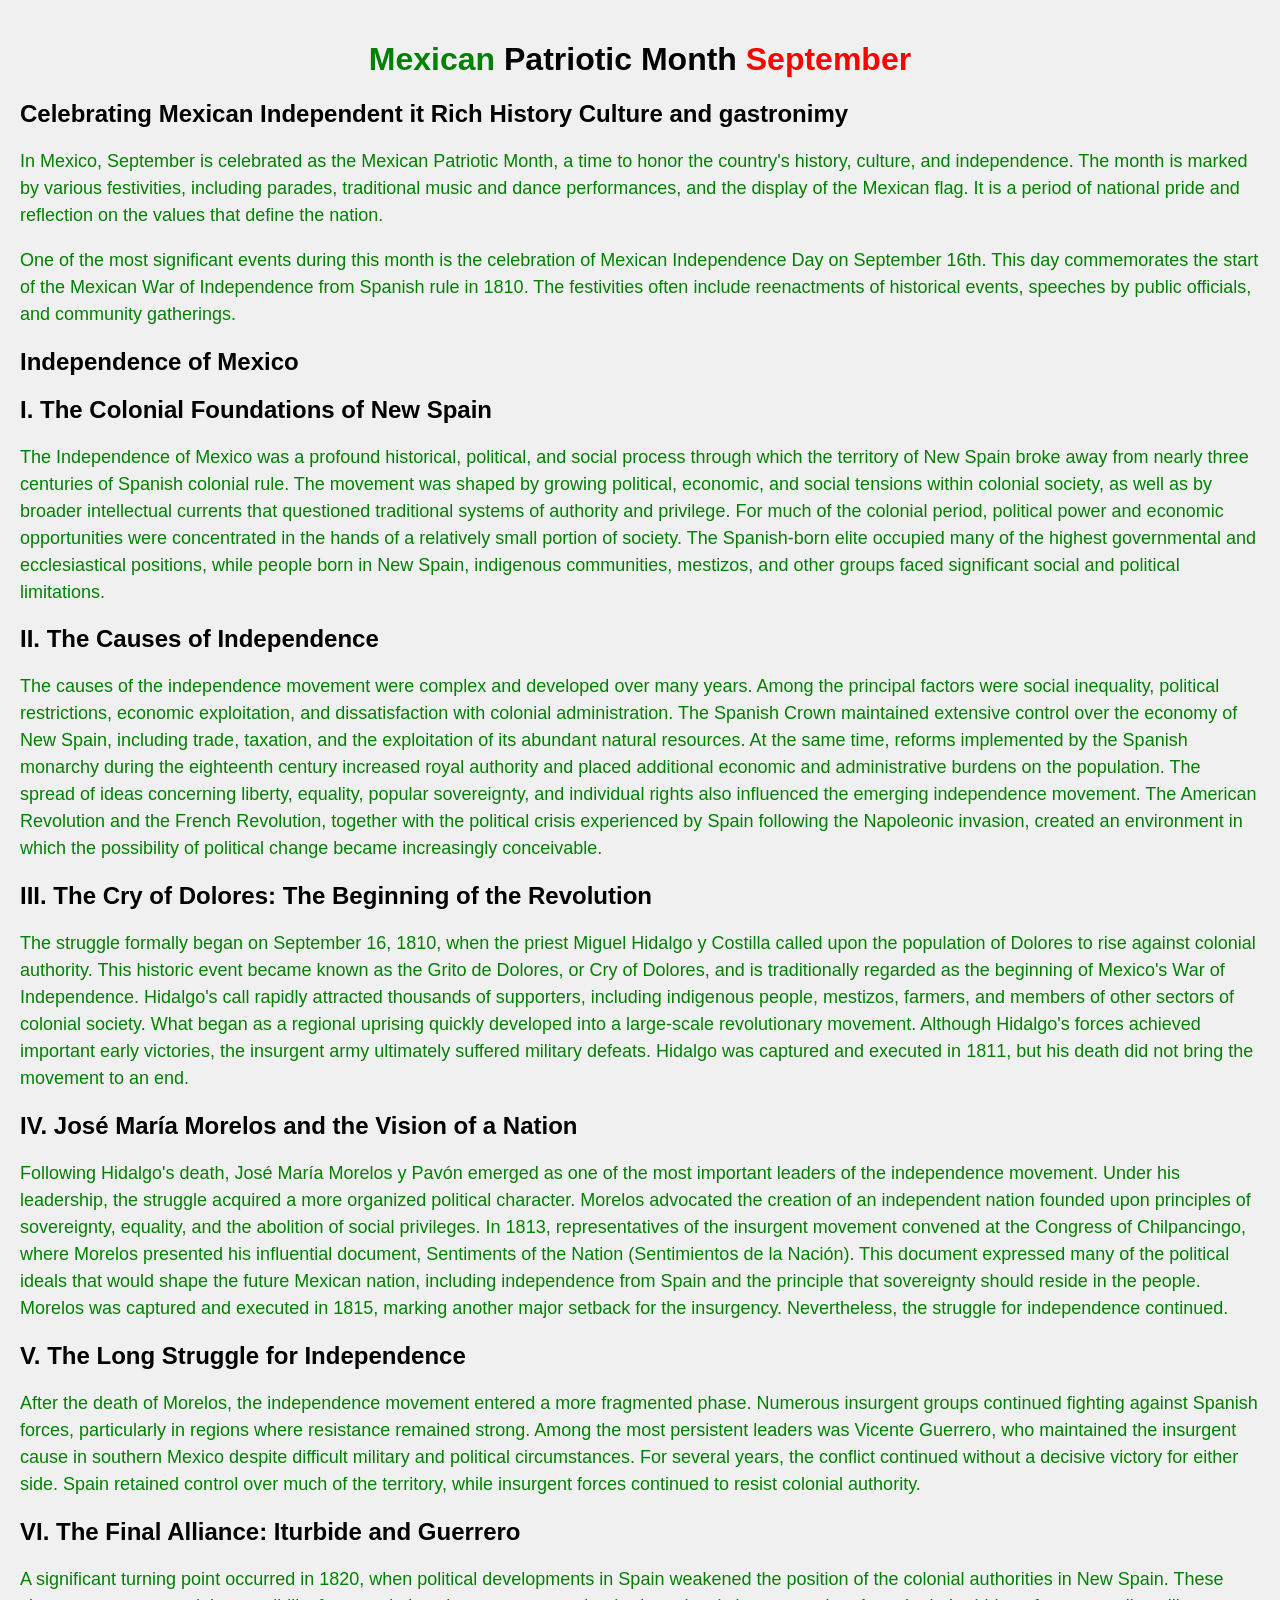
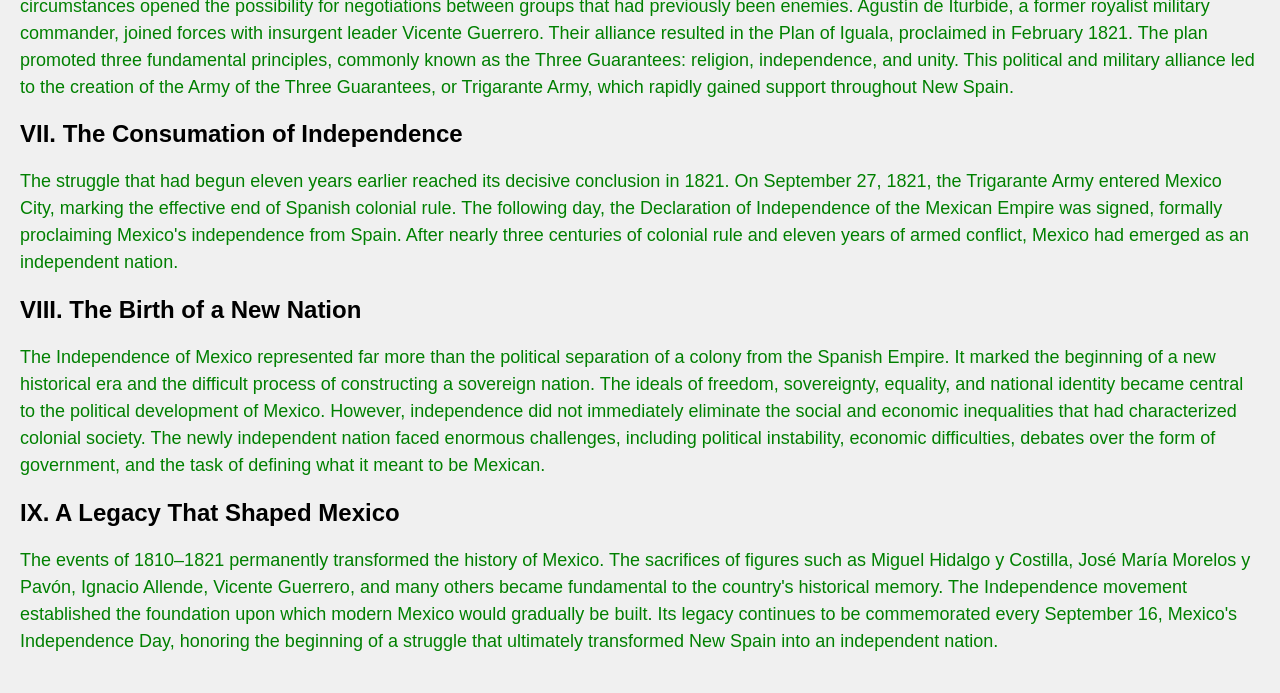
==== index.html @ 15883228 "Add patriotic month heading styles" ====
<!DOCTYPE html>
<html lang="en">
<head>
  <meta charset="UTF-8">
  <meta name="viewport" content="width=device-width, initial-scale=1.0">
  <title>Document</title>
  <link rel="stylesheet" href="style.css">
</head>
<body>
  
  <h1 calss="Patriotic-TItle">
     <span class="green">Mexican</span>
     <span class="withe">Patriotic Month</span>
     <span class="red">September</span> </h1>

  <h2>Celebrating Mexican Independent it Rich History Culture and gastronimy</h2>

  <p>In Mexico, September is celebrated as the Mexican Patriotic Month, a time to honor the country's history, culture, and independence. The month is marked by various festivities, including parades, traditional music and dance performances, and the display of the Mexican flag. It is a period of national pride and reflection on the values that define the nation.</p>
  
  <p>One of the most significant events during this month is the celebration of Mexican Independence Day on September 16th. This day commemorates the start of the Mexican War of Independence from Spanish rule in 1810. The festivities often include reenactments of historical events, speeches by public officials, and community gatherings.</p>

<h2> Independence of Mexico </h2>
<h2> I. The Colonial Foundations of New Spain </h2>

<p>The Independence of Mexico was a profound historical, political, and social process through which the territory of New Spain broke away from nearly three centuries of Spanish colonial rule. The movement was shaped by growing political, economic, and social tensions within colonial society, as well as by broader intellectual currents that questioned traditional systems of authority and privilege.

For much of the colonial period, political power and economic opportunities were concentrated in the hands of a relatively small portion of society. The Spanish-born elite occupied many of the highest governmental and ecclesiastical positions, while people born in New Spain, indigenous communities, mestizos, and other groups faced significant social and political limitations.</p>

<h2> II. The Causes of Independence </h2>

<p>The causes of the independence movement were complex and developed over many years. Among the principal factors were social inequality, political restrictions, economic exploitation, and dissatisfaction with colonial administration.

The Spanish Crown maintained extensive control over the economy of New Spain, including trade, taxation, and the exploitation of its abundant natural resources. At the same time, reforms implemented by the Spanish monarchy during the eighteenth century increased royal authority and placed additional economic and administrative burdens on the population.

The spread of ideas concerning liberty, equality, popular sovereignty, and individual rights also influenced the emerging independence movement. The American Revolution and the French Revolution, together with the political crisis experienced by Spain following the Napoleonic invasion, created an environment in which the possibility of political change became increasingly conceivable.</p>

<h2>III. The Cry of Dolores: The Beginning of the Revolution</h2>

<p>The struggle formally began on September 16, 1810, when the priest Miguel Hidalgo y Costilla called upon the population of Dolores to rise against colonial authority. This historic event became known as the Grito de Dolores, or Cry of Dolores, and is traditionally regarded as the beginning of Mexico's War of Independence.

Hidalgo's call rapidly attracted thousands of supporters, including indigenous people, mestizos, farmers, and members of other sectors of colonial society. What began as a regional uprising quickly developed into a large-scale revolutionary movement.

Although Hidalgo's forces achieved important early victories, the insurgent army ultimately suffered military defeats. Hidalgo was captured and executed in 1811, but his death did not bring the movement to an end.</p>

<h2>IV. José María Morelos and the Vision of a Nation</h2>

<p>Following Hidalgo's death, José María Morelos y Pavón emerged as one of the most important leaders of the independence movement. Under his leadership, the struggle acquired a more organized political character.

Morelos advocated the creation of an independent nation founded upon principles of sovereignty, equality, and the abolition of social privileges. In 1813, representatives of the insurgent movement convened at the Congress of Chilpancingo, where Morelos presented his influential document, Sentiments of the Nation (Sentimientos de la Nación).

This document expressed many of the political ideals that would shape the future Mexican nation, including independence from Spain and the principle that sovereignty should reside in the people.

Morelos was captured and executed in 1815, marking another major setback for the insurgency. Nevertheless, the struggle for independence continued.</p>

<h2>V. The Long Struggle for Independence</h2>

<p>After the death of Morelos, the independence movement entered a more fragmented phase. Numerous insurgent groups continued fighting against Spanish forces, particularly in regions where resistance remained strong.

Among the most persistent leaders was Vicente Guerrero, who maintained the insurgent cause in southern Mexico despite difficult military and political circumstances.

For several years, the conflict continued without a decisive victory for either side. Spain retained control over much of the territory, while insurgent forces continued to resist colonial authority.</p>

<h2>VI. The Final Alliance: Iturbide and Guerrero</h2>

<p>A significant turning point occurred in 1820, when political developments in Spain weakened the position of the colonial authorities in New Spain. These circumstances opened the possibility for negotiations between groups that had previously been enemies.

Agustín de Iturbide, a former royalist military commander, joined forces with insurgent leader Vicente Guerrero. Their alliance resulted in the Plan of Iguala, proclaimed in February 1821.

The plan promoted three fundamental principles, commonly known as the Three Guarantees: religion, independence, and unity.

This political and military alliance led to the creation of the Army of the Three Guarantees, or Trigarante Army, which rapidly gained support throughout New Spain.</p>

<h2>VII. The Consumation of Independence</h2>

<p>The struggle that had begun eleven years earlier reached its decisive conclusion in 1821. On September 27, 1821, the Trigarante Army entered Mexico City, marking the effective end of Spanish colonial rule.

The following day, the Declaration of Independence of the Mexican Empire was signed, formally proclaiming Mexico's independence from Spain.

After nearly three centuries of colonial rule and eleven years of armed conflict, Mexico had emerged as an independent nation.</p>

<h2>VIII. The Birth of a New Nation</h2>

<p>The Independence of Mexico represented far more than the political separation of a colony from the Spanish Empire. It marked the beginning of a new historical era and the difficult process of constructing a sovereign nation.

The ideals of freedom, sovereignty, equality, and national identity became central to the political development of Mexico. However, independence did not immediately eliminate the social and economic inequalities that had characterized colonial society.

The newly independent nation faced enormous challenges, including political instability, economic difficulties, debates over the form of government, and the task of defining what it meant to be Mexican.</p>

<h2>IX. A Legacy That Shaped Mexico</h2>

<p>The events of 1810–1821 permanently transformed the history of Mexico. The sacrifices of figures such as Miguel Hidalgo y Costilla, José María Morelos y Pavón, Ignacio Allende, Vicente Guerrero, and many others became fundamental to the country's historical memory.

The Independence movement established the foundation upon which modern Mexico would gradually be built. Its legacy continues to be commemorated every September 16, Mexico's Independence Day, honoring the beginning of a struggle that ultimately transformed New Spain into an independent nation.</p>


</body>
</html>
---- style.css ----
body {
  background-color: #f0f0f0;
  font-family: Arial, sans-serif;
  margin: 0;
  padding: 20px;
}

h1 {
  text-align: center;
}

.patriotic-title {
  text-align: center;
}

.white {
  color: white;
  <! --background-color: #555; /* makes white text visible */
}

.green {
  color: green;
}

  
.red {
  color: red;
}

p {
  font-size: 18px;
  line-height: 1.5;
  color: green;
}
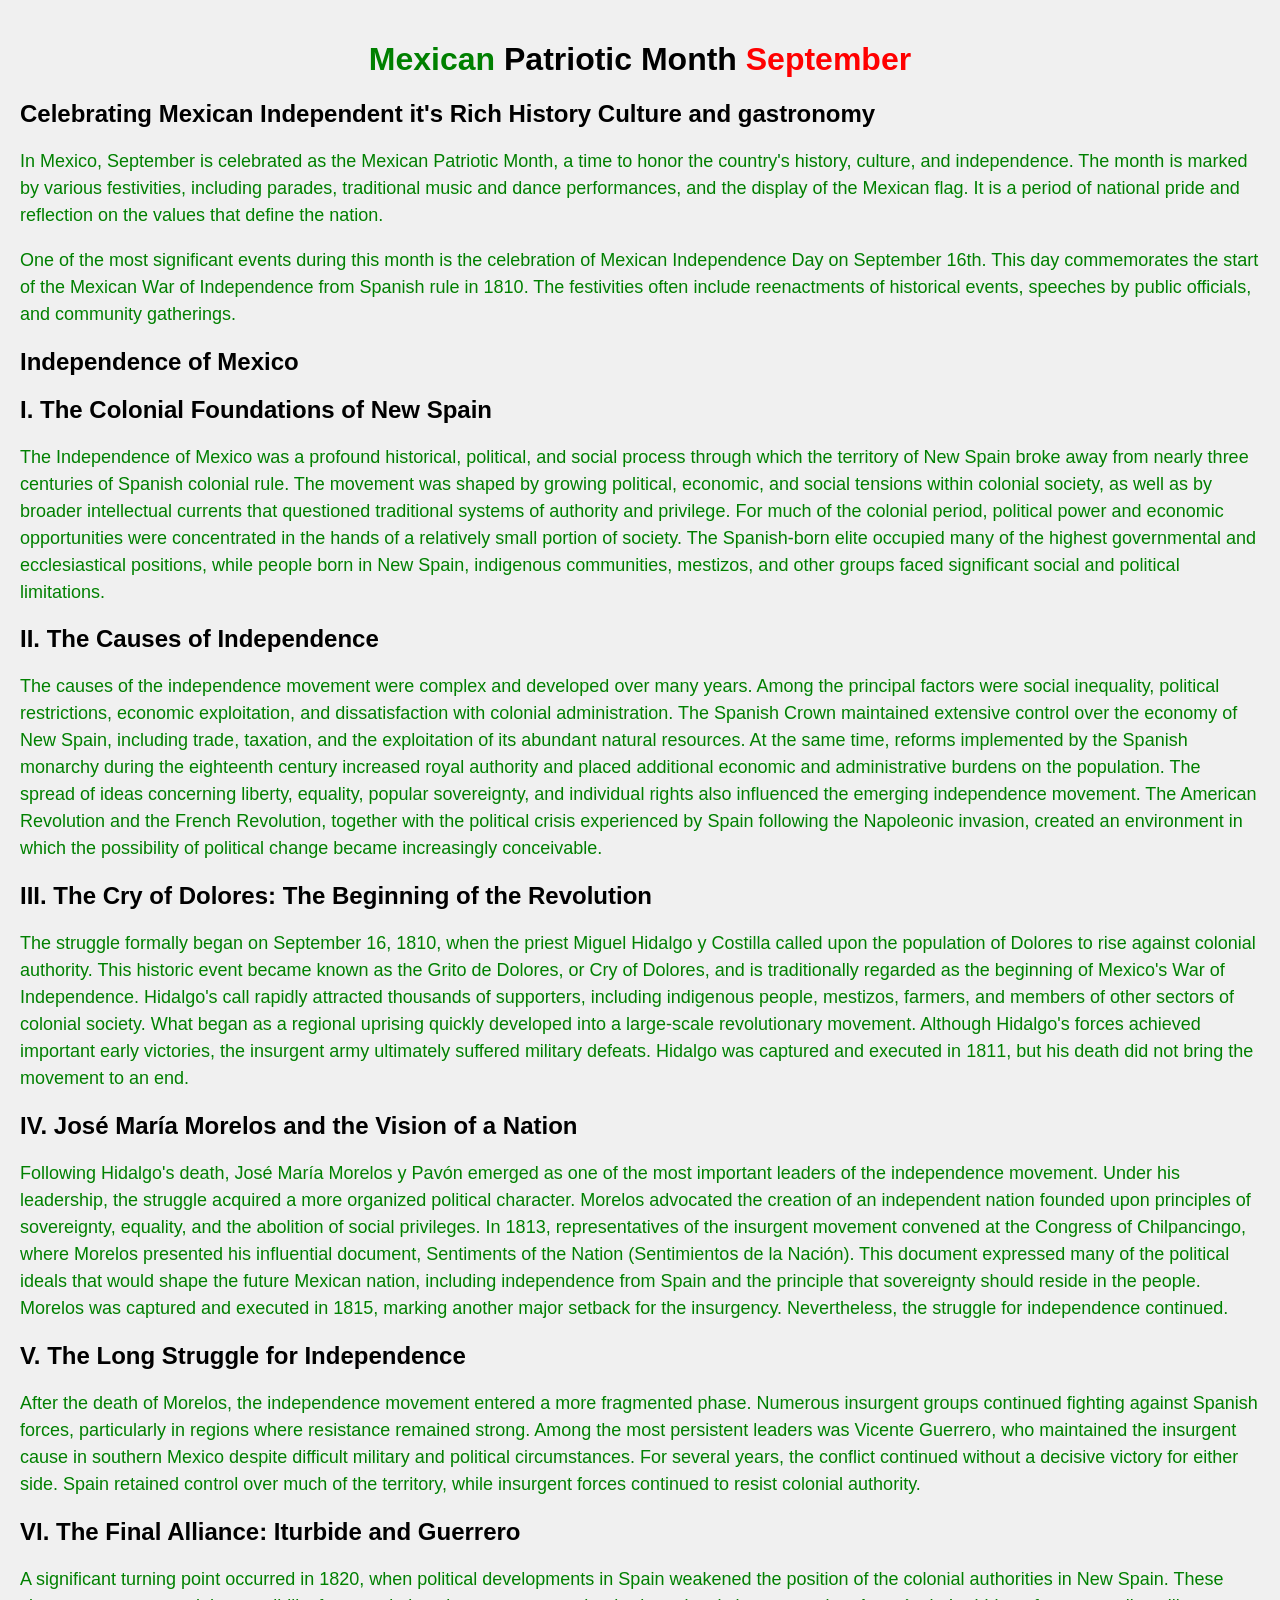
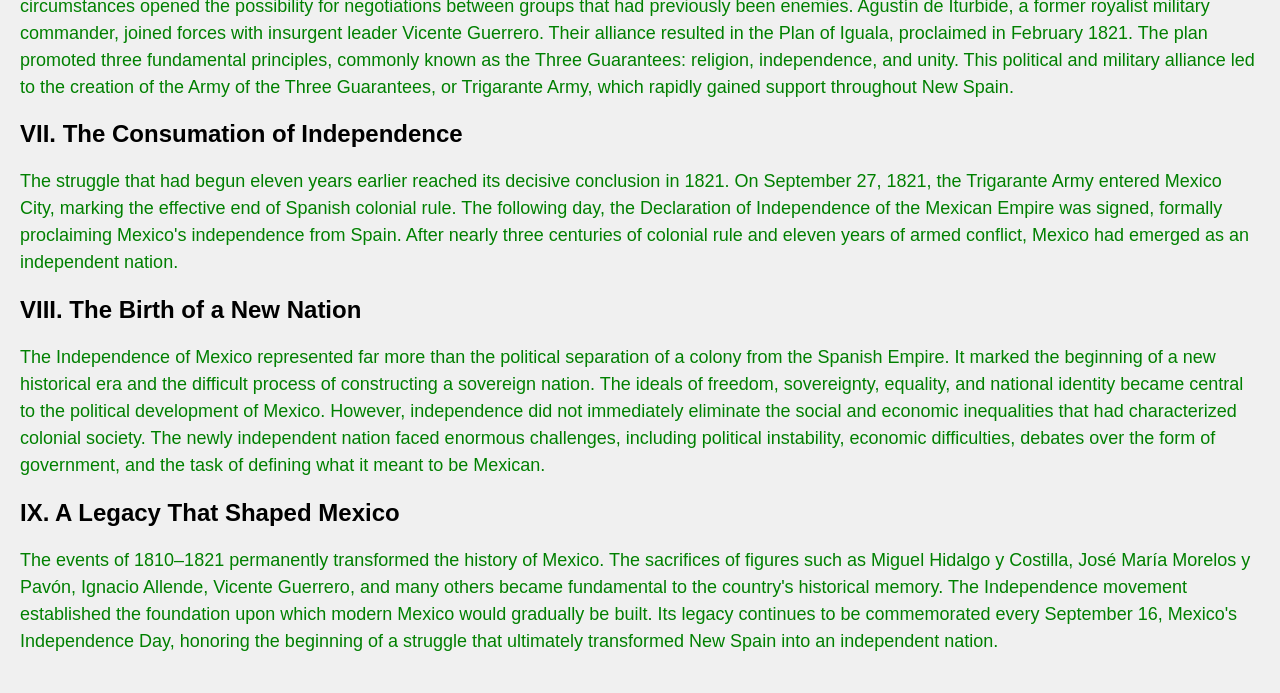
==== commit 09c2fadf: "Small grammar update on index" ====
--- a/index.html
+++ b/index.html
@@ -13,7 +13,7 @@
      <span class="withe">Patriotic Month</span>
      <span class="red">September</span> </h1>
 
-  <h2>Celebrating Mexican Independent it Rich History Culture and gastronimy</h2>
+  <h2>Celebrating Mexican Independent it's Rich History Culture and gastronomy</h2>
 
   <p>In Mexico, September is celebrated as the Mexican Patriotic Month, a time to honor the country's history, culture, and independence. The month is marked by various festivities, including parades, traditional music and dance performances, and the display of the Mexican flag. It is a period of national pride and reflection on the values that define the nation.</p>
   
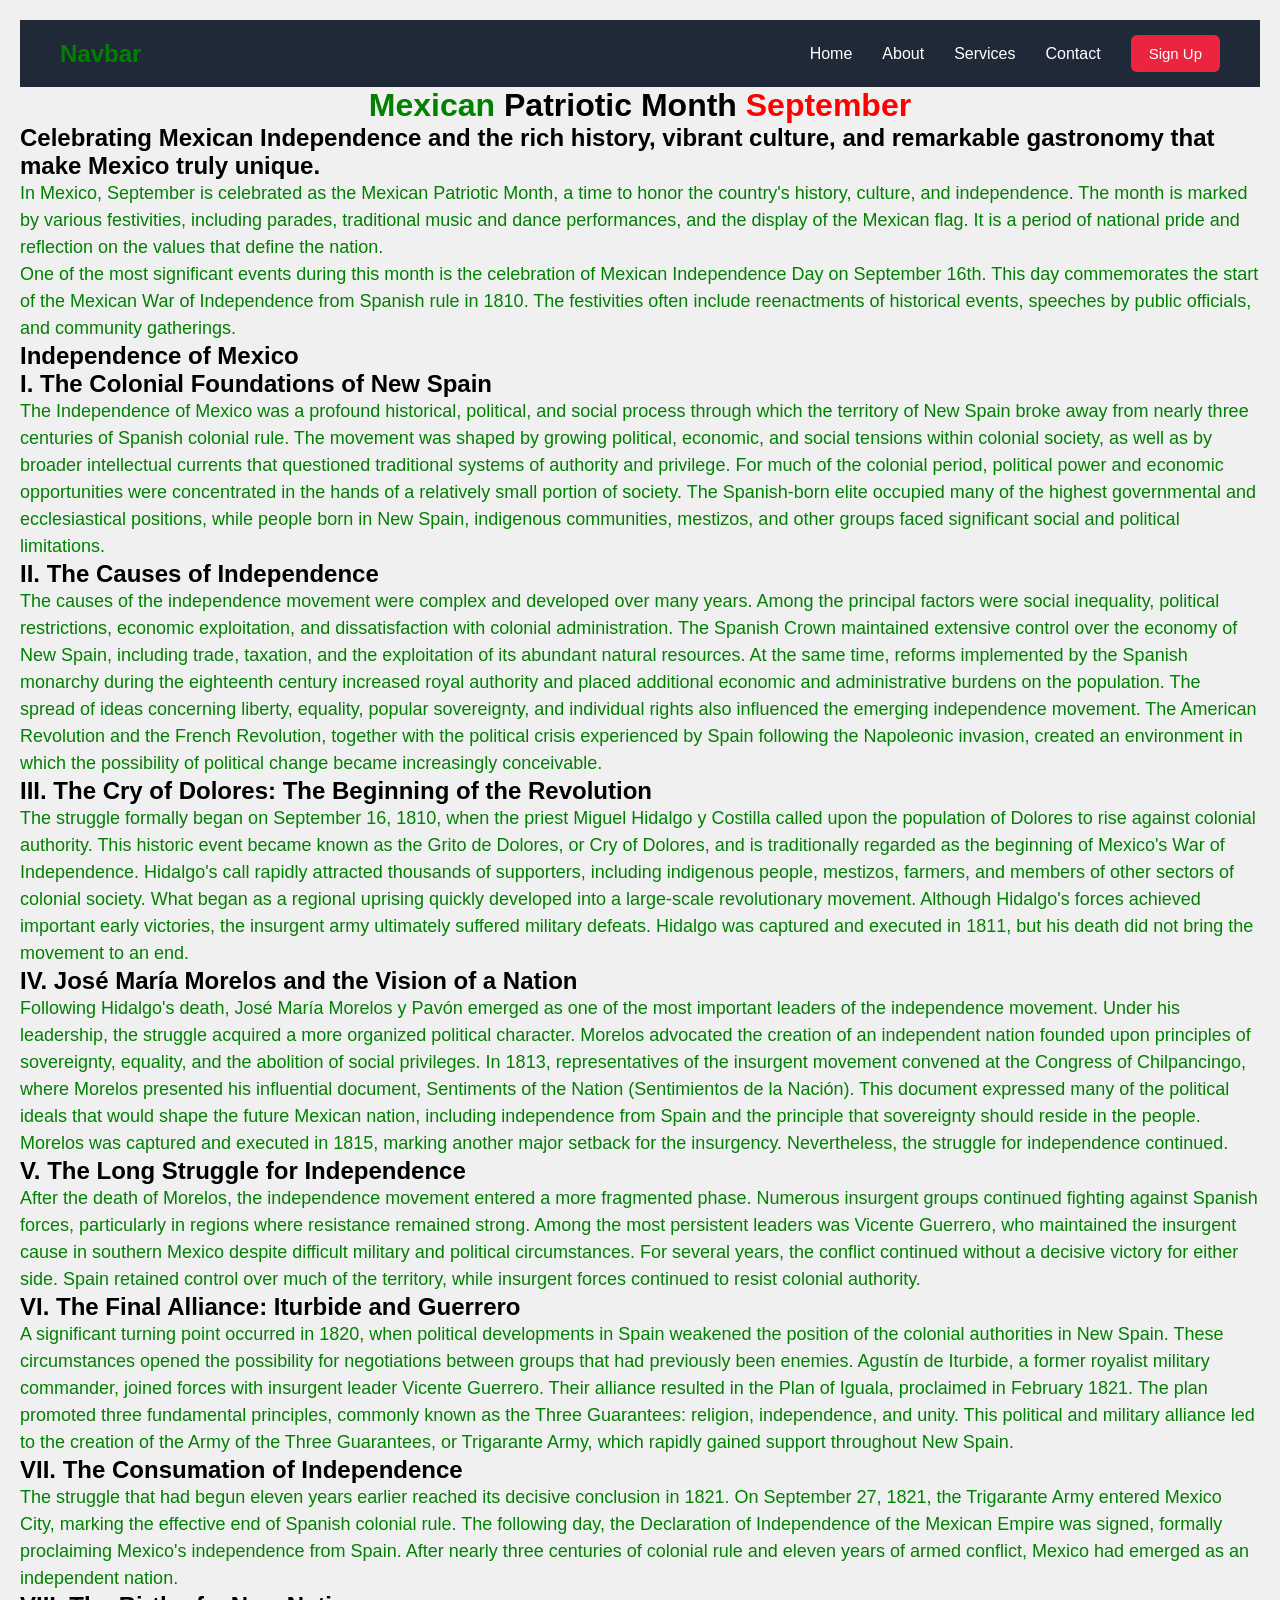
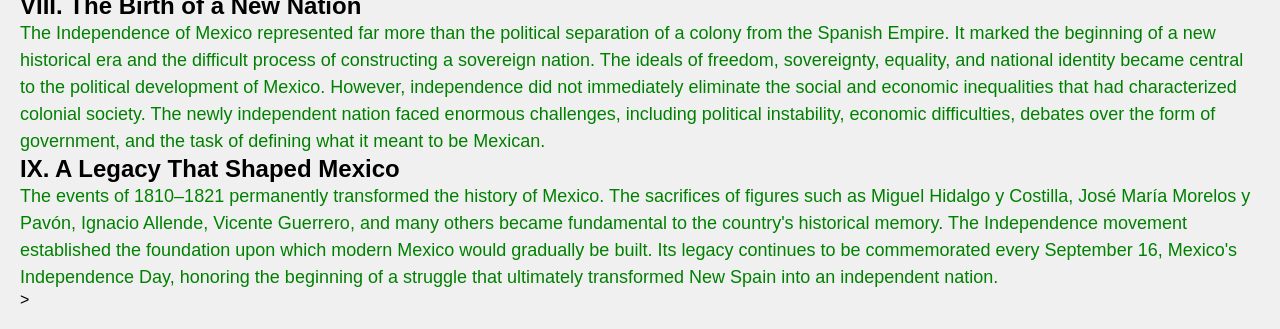
==== commit 609d54c1: "Grammar changes" ====
--- a/index.html
+++ b/index.html
@@ -1,97 +1,190 @@
-<!DOCTYPE html>
+<!doctype html>
 <html lang="en">
-<head>
-  <meta charset="UTF-8">
-  <meta name="viewport" content="width=device-width, initial-scale=1.0">
-  <title>Document</title>
-  <link rel="stylesheet" href="style.css">
-</head>
-<body>
-  
-  <h1 calss="Patriotic-TItle">
-     <span class="green">Mexican</span>
-     <span class="withe">Patriotic Month</span>
-     <span class="red">September</span> </h1>
+  <head>
+    <meta charset="UTF-8" />
+    <meta name="viewport" content="width=device-width, initial-scale=1.0" />
+    <title>Document</title>
+    <link rel="stylesheet" href="style.css" />
+  </head>
+  <body>
+    <header>
+      <nav>
+        <a href="#" class="logo">Navbar</a>
+        <ul>
+          <li><a href="#">Home</a></li>
+          <li><a href="#">About</a></li>
+          <li><a href="#">Services</a></li>
+          <li><a href="#">Contact</a></li>
+          <button class="btn">Sign Up</button>
+        </ul>
+      </nav>
+    </header>
 
-  <h2>Celebrating Mexican Independent it's Rich History Culture and gastronomy</h2>
+    <h1 calss="Patriotic-TItle">
+      <span class="green">Mexican</span>
+      <span class="withe">Patriotic Month</span>
+      <span class="red">September</span>
+    </h1>
 
-  <p>In Mexico, September is celebrated as the Mexican Patriotic Month, a time to honor the country's history, culture, and independence. The month is marked by various festivities, including parades, traditional music and dance performances, and the display of the Mexican flag. It is a period of national pride and reflection on the values that define the nation.</p>
-  
-  <p>One of the most significant events during this month is the celebration of Mexican Independence Day on September 16th. This day commemorates the start of the Mexican War of Independence from Spanish rule in 1810. The festivities often include reenactments of historical events, speeches by public officials, and community gatherings.</p>
+    <h2>
+      Celebrating Mexican Independence and the rich history, vibrant culture, and remarkable gastronomy that make Mexico truly unique.
+    </h2>
 
-<h2> Independence of Mexico </h2>
-<h2> I. The Colonial Foundations of New Spain </h2>
+    <p>
+      In Mexico, September is celebrated as the Mexican Patriotic Month, a time
+      to honor the country's history, culture, and independence. The month is
+      marked by various festivities, including parades, traditional music and
+      dance performances, and the display of the Mexican flag. It is a period of
+      national pride and reflection on the values that define the nation.
+    </p>
 
-<p>The Independence of Mexico was a profound historical, political, and social process through which the territory of New Spain broke away from nearly three centuries of Spanish colonial rule. The movement was shaped by growing political, economic, and social tensions within colonial society, as well as by broader intellectual currents that questioned traditional systems of authority and privilege.
+    <p>
+      One of the most significant events during this month is the celebration of
+      Mexican Independence Day on September 16th. This day commemorates the
+      start of the Mexican War of Independence from Spanish rule in 1810. The
+      festivities often include reenactments of historical events, speeches by
+      public officials, and community gatherings.
+    </p>
 
-For much of the colonial period, political power and economic opportunities were concentrated in the hands of a relatively small portion of society. The Spanish-born elite occupied many of the highest governmental and ecclesiastical positions, while people born in New Spain, indigenous communities, mestizos, and other groups faced significant social and political limitations.</p>
+    <h2>Independence of Mexico</h2>
+    <h2>I. The Colonial Foundations of New Spain</h2>
 
-<h2> II. The Causes of Independence </h2>
+    <p>
+      The Independence of Mexico was a profound historical, political, and
+      social process through which the territory of New Spain broke away from
+      nearly three centuries of Spanish colonial rule. The movement was shaped
+      by growing political, economic, and social tensions within colonial
+      society, as well as by broader intellectual currents that questioned
+      traditional systems of authority and privilege. For much of the colonial
+      period, political power and economic opportunities were concentrated in
+      the hands of a relatively small portion of society. The Spanish-born elite
+      occupied many of the highest governmental and ecclesiastical positions,
+      while people born in New Spain, indigenous communities, mestizos, and
+      other groups faced significant social and political limitations.
+    </p>
 
-<p>The causes of the independence movement were complex and developed over many years. Among the principal factors were social inequality, political restrictions, economic exploitation, and dissatisfaction with colonial administration.
+    <h2>II. The Causes of Independence</h2>
 
-The Spanish Crown maintained extensive control over the economy of New Spain, including trade, taxation, and the exploitation of its abundant natural resources. At the same time, reforms implemented by the Spanish monarchy during the eighteenth century increased royal authority and placed additional economic and administrative burdens on the population.
+    <p>
+      The causes of the independence movement were complex and developed over
+      many years. Among the principal factors were social inequality, political
+      restrictions, economic exploitation, and dissatisfaction with colonial
+      administration. The Spanish Crown maintained extensive control over the
+      economy of New Spain, including trade, taxation, and the exploitation of
+      its abundant natural resources. At the same time, reforms implemented by
+      the Spanish monarchy during the eighteenth century increased royal
+      authority and placed additional economic and administrative burdens on the
+      population. The spread of ideas concerning liberty, equality, popular
+      sovereignty, and individual rights also influenced the emerging
+      independence movement. The American Revolution and the French Revolution,
+      together with the political crisis experienced by Spain following the
+      Napoleonic invasion, created an environment in which the possibility of
+      political change became increasingly conceivable.
+    </p>
 
-The spread of ideas concerning liberty, equality, popular sovereignty, and individual rights also influenced the emerging independence movement. The American Revolution and the French Revolution, together with the political crisis experienced by Spain following the Napoleonic invasion, created an environment in which the possibility of political change became increasingly conceivable.</p>
+    <h2>III. The Cry of Dolores: The Beginning of the Revolution</h2>
 
-<h2>III. The Cry of Dolores: The Beginning of the Revolution</h2>
+    <p>
+      The struggle formally began on September 16, 1810, when the priest Miguel
+      Hidalgo y Costilla called upon the population of Dolores to rise against
+      colonial authority. This historic event became known as the Grito de
+      Dolores, or Cry of Dolores, and is traditionally regarded as the beginning
+      of Mexico's War of Independence. Hidalgo's call rapidly attracted
+      thousands of supporters, including indigenous people, mestizos, farmers,
+      and members of other sectors of colonial society. What began as a regional
+      uprising quickly developed into a large-scale revolutionary movement.
+      Although Hidalgo's forces achieved important early victories, the
+      insurgent army ultimately suffered military defeats. Hidalgo was captured
+      and executed in 1811, but his death did not bring the movement to an end.
+    </p>
 
-<p>The struggle formally began on September 16, 1810, when the priest Miguel Hidalgo y Costilla called upon the population of Dolores to rise against colonial authority. This historic event became known as the Grito de Dolores, or Cry of Dolores, and is traditionally regarded as the beginning of Mexico's War of Independence.
+    <h2>IV. José María Morelos and the Vision of a Nation</h2>
 
-Hidalgo's call rapidly attracted thousands of supporters, including indigenous people, mestizos, farmers, and members of other sectors of colonial society. What began as a regional uprising quickly developed into a large-scale revolutionary movement.
+    <p>
+      Following Hidalgo's death, José María Morelos y Pavón emerged as one of
+      the most important leaders of the independence movement. Under his
+      leadership, the struggle acquired a more organized political character.
+      Morelos advocated the creation of an independent nation founded upon
+      principles of sovereignty, equality, and the abolition of social
+      privileges. In 1813, representatives of the insurgent movement convened at
+      the Congress of Chilpancingo, where Morelos presented his influential
+      document, Sentiments of the Nation (Sentimientos de la Nación). This
+      document expressed many of the political ideals that would shape the
+      future Mexican nation, including independence from Spain and the principle
+      that sovereignty should reside in the people. Morelos was captured and
+      executed in 1815, marking another major setback for the insurgency.
+      Nevertheless, the struggle for independence continued.
+    </p>
 
-Although Hidalgo's forces achieved important early victories, the insurgent army ultimately suffered military defeats. Hidalgo was captured and executed in 1811, but his death did not bring the movement to an end.</p>
+    <h2>V. The Long Struggle for Independence</h2>
 
-<h2>IV. José María Morelos and the Vision of a Nation</h2>
+    <p>
+      After the death of Morelos, the independence movement entered a more
+      fragmented phase. Numerous insurgent groups continued fighting against
+      Spanish forces, particularly in regions where resistance remained strong.
+      Among the most persistent leaders was Vicente Guerrero, who maintained the
+      insurgent cause in southern Mexico despite difficult military and
+      political circumstances. For several years, the conflict continued without
+      a decisive victory for either side. Spain retained control over much of
+      the territory, while insurgent forces continued to resist colonial
+      authority.
+    </p>
 
-<p>Following Hidalgo's death, José María Morelos y Pavón emerged as one of the most important leaders of the independence movement. Under his leadership, the struggle acquired a more organized political character.
+    <h2>VI. The Final Alliance: Iturbide and Guerrero</h2>
 
-Morelos advocated the creation of an independent nation founded upon principles of sovereignty, equality, and the abolition of social privileges. In 1813, representatives of the insurgent movement convened at the Congress of Chilpancingo, where Morelos presented his influential document, Sentiments of the Nation (Sentimientos de la Nación).
+    <p>
+      A significant turning point occurred in 1820, when political developments
+      in Spain weakened the position of the colonial authorities in New Spain.
+      These circumstances opened the possibility for negotiations between groups
+      that had previously been enemies. Agustín de Iturbide, a former royalist
+      military commander, joined forces with insurgent leader Vicente Guerrero.
+      Their alliance resulted in the Plan of Iguala, proclaimed in February
+      1821. The plan promoted three fundamental principles, commonly known as
+      the Three Guarantees: religion, independence, and unity. This political
+      and military alliance led to the creation of the Army of the Three
+      Guarantees, or Trigarante Army, which rapidly gained support throughout
+      New Spain.
+    </p>
 
-This document expressed many of the political ideals that would shape the future Mexican nation, including independence from Spain and the principle that sovereignty should reside in the people.
+    <h2>VII. The Consumation of Independence</h2>
 
-Morelos was captured and executed in 1815, marking another major setback for the insurgency. Nevertheless, the struggle for independence continued.</p>
+    <p>
+      The struggle that had begun eleven years earlier reached its decisive
+      conclusion in 1821. On September 27, 1821, the Trigarante Army entered
+      Mexico City, marking the effective end of Spanish colonial rule. The
+      following day, the Declaration of Independence of the Mexican Empire was
+      signed, formally proclaiming Mexico's independence from Spain. After
+      nearly three centuries of colonial rule and eleven years of armed
+      conflict, Mexico had emerged as an independent nation.
+    </p>
 
-<h2>V. The Long Struggle for Independence</h2>
+    <h2>VIII. The Birth of a New Nation</h2>
 
-<p>After the death of Morelos, the independence movement entered a more fragmented phase. Numerous insurgent groups continued fighting against Spanish forces, particularly in regions where resistance remained strong.
+    <p>
+      The Independence of Mexico represented far more than the political
+      separation of a colony from the Spanish Empire. It marked the beginning of
+      a new historical era and the difficult process of constructing a sovereign
+      nation. The ideals of freedom, sovereignty, equality, and national
+      identity became central to the political development of Mexico. However,
+      independence did not immediately eliminate the social and economic
+      inequalities that had characterized colonial society. The newly
+      independent nation faced enormous challenges, including political
+      instability, economic difficulties, debates over the form of government,
+      and the task of defining what it meant to be Mexican.
+    </p>
 
-Among the most persistent leaders was Vicente Guerrero, who maintained the insurgent cause in southern Mexico despite difficult military and political circumstances.
+    <h2>IX. A Legacy That Shaped Mexico</h2>
 
-For several years, the conflict continued without a decisive victory for either side. Spain retained control over much of the territory, while insurgent forces continued to resist colonial authority.</p>
-
-<h2>VI. The Final Alliance: Iturbide and Guerrero</h2>
-
-<p>A significant turning point occurred in 1820, when political developments in Spain weakened the position of the colonial authorities in New Spain. These circumstances opened the possibility for negotiations between groups that had previously been enemies.
-
-Agustín de Iturbide, a former royalist military commander, joined forces with insurgent leader Vicente Guerrero. Their alliance resulted in the Plan of Iguala, proclaimed in February 1821.
-
-The plan promoted three fundamental principles, commonly known as the Three Guarantees: religion, independence, and unity.
-
-This political and military alliance led to the creation of the Army of the Three Guarantees, or Trigarante Army, which rapidly gained support throughout New Spain.</p>
-
-<h2>VII. The Consumation of Independence</h2>
-
-<p>The struggle that had begun eleven years earlier reached its decisive conclusion in 1821. On September 27, 1821, the Trigarante Army entered Mexico City, marking the effective end of Spanish colonial rule.
-
-The following day, the Declaration of Independence of the Mexican Empire was signed, formally proclaiming Mexico's independence from Spain.
-
-After nearly three centuries of colonial rule and eleven years of armed conflict, Mexico had emerged as an independent nation.</p>
-
-<h2>VIII. The Birth of a New Nation</h2>
-
-<p>The Independence of Mexico represented far more than the political separation of a colony from the Spanish Empire. It marked the beginning of a new historical era and the difficult process of constructing a sovereign nation.
-
-The ideals of freedom, sovereignty, equality, and national identity became central to the political development of Mexico. However, independence did not immediately eliminate the social and economic inequalities that had characterized colonial society.
-
-The newly independent nation faced enormous challenges, including political instability, economic difficulties, debates over the form of government, and the task of defining what it meant to be Mexican.</p>
-
-<h2>IX. A Legacy That Shaped Mexico</h2>
-
-<p>The events of 1810–1821 permanently transformed the history of Mexico. The sacrifices of figures such as Miguel Hidalgo y Costilla, José María Morelos y Pavón, Ignacio Allende, Vicente Guerrero, and many others became fundamental to the country's historical memory.
-
-The Independence movement established the foundation upon which modern Mexico would gradually be built. Its legacy continues to be commemorated every September 16, Mexico's Independence Day, honoring the beginning of a struggle that ultimately transformed New Spain into an independent nation.</p>
-
-
-</body>
-</html>+    <p>
+      The events of 1810–1821 permanently transformed the history of Mexico. The
+      sacrifices of figures such as Miguel Hidalgo y Costilla, José María
+      Morelos y Pavón, Ignacio Allende, Vicente Guerrero, and many others became
+      fundamental to the country's historical memory. The Independence movement
+      established the foundation upon which modern Mexico would gradually be
+      built. Its legacy continues to be commemorated every September 16,
+      Mexico's Independence Day, honoring the beginning of a struggle that
+      ultimately transformed New Spain into an independent nation.
+    </p>
+  </body>
+</html>
+>
--- a/style.css
+++ b/style.css
@@ -1,3 +1,71 @@
+/* Reset */
+* {
+  margin:0;
+  paddinig:0;
+  box-sizing: border-box;
+}
+
+/* Header */
+header {
+  background-color: #1f2937;
+  padding: 15px 40px;
+}
+
+/* Navigation */
+nav {
+  display: flex;
+  align-items: center;
+  justify-content: space-between;
+  max-width: 1200px;
+  margin: 0 auto;
+}
+
+/* Logo */
+.logo {
+  color: green;
+  font-size: 24px;
+  font-weight: bold;
+  text-decoration: none;
+}
+
+/* Navigation list */
+ul {
+  display: flex;
+  align-items: center;
+  gap: 30px;
+  list-style: none;
+}
+
+/* Navigation links */
+ul li a {
+  color: white;
+  text-decoration: none;
+  font-size: 16px;
+  transition: color 0.3s ease;
+}
+
+/* Hover effect */
+ul li a:hover {
+  color: #60a5fa;
+}
+
+/* Sign Up button */
+.btn {
+  background-color: #eb253f;
+  color: white;
+  border: none;
+  padding: 10px 18px;
+  border-radius: 6px;
+  font-size: 15px;
+  cursor: pointer;
+}
+
+/* Button hover */
+.btn:hover {
+  background-color: #d81d1d;
+}
+
+
 body {
   background-color: #f0f0f0;
   font-family: Arial, sans-serif;
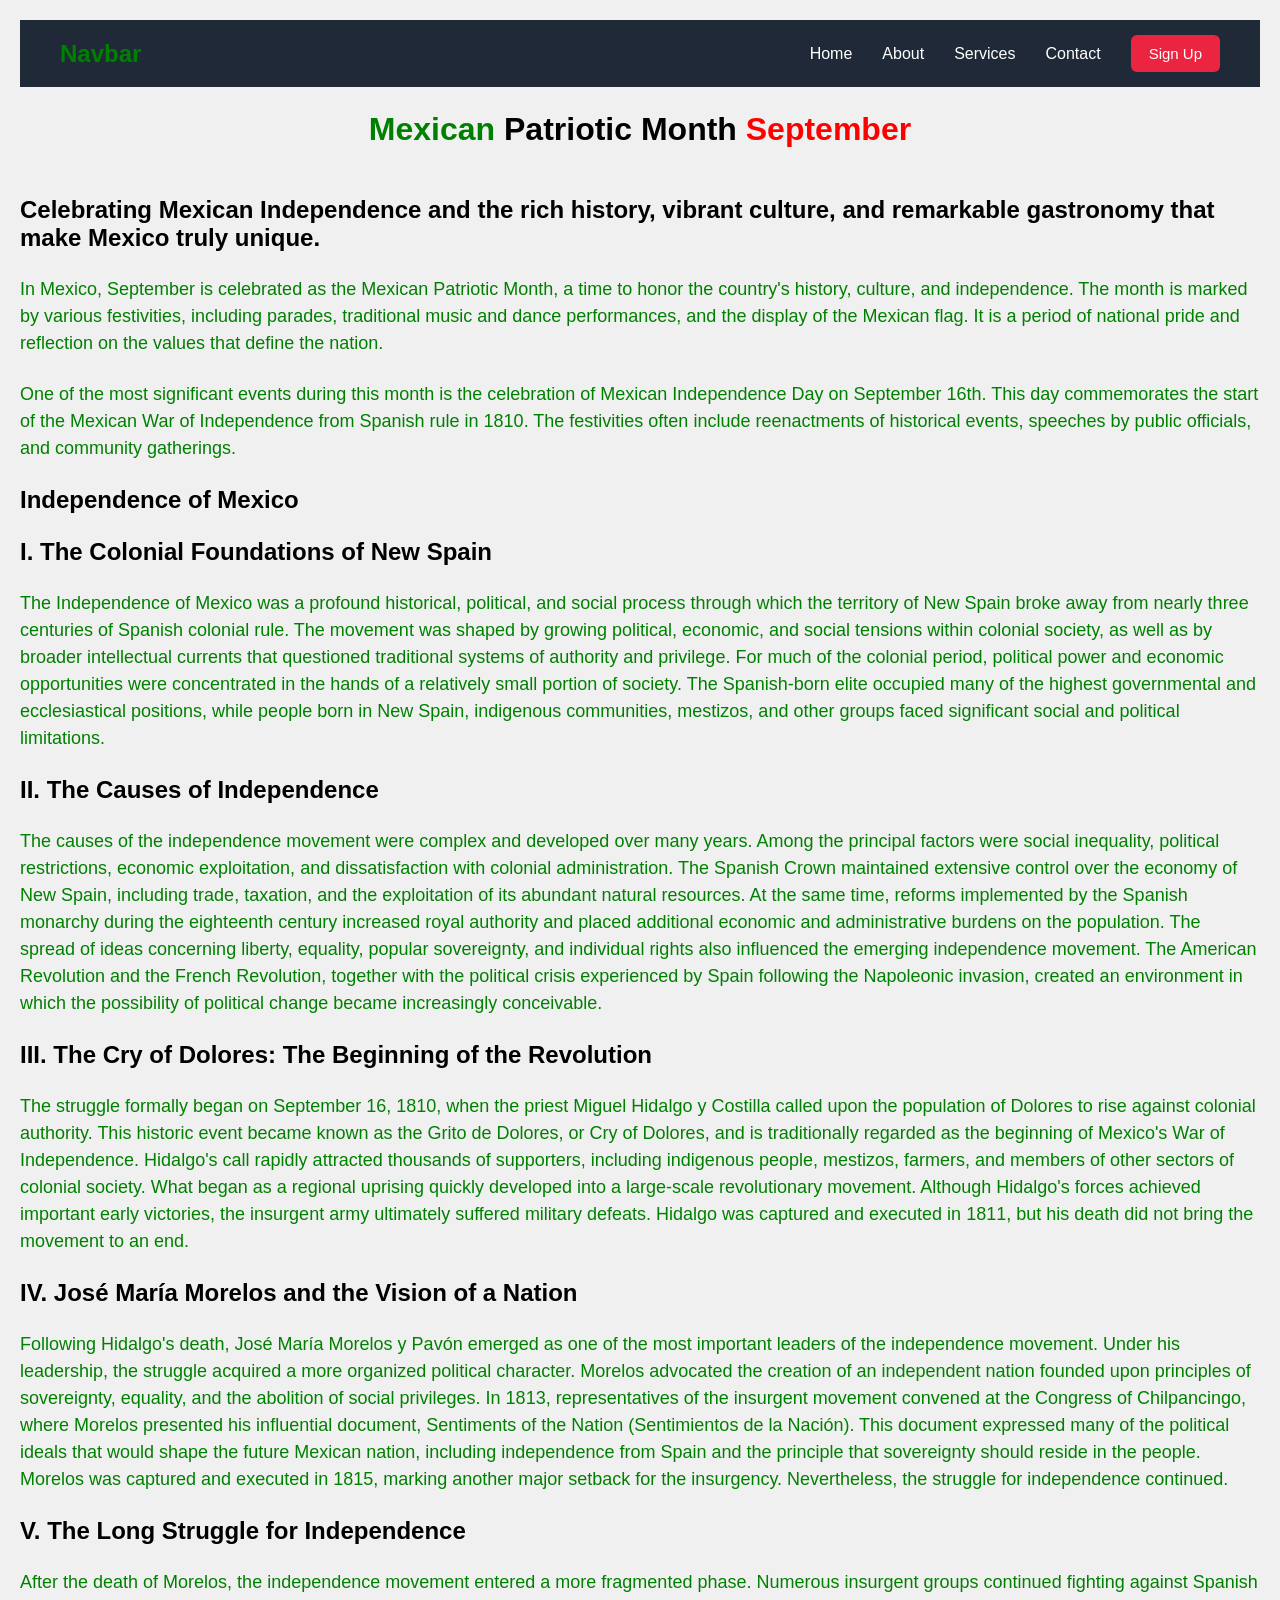
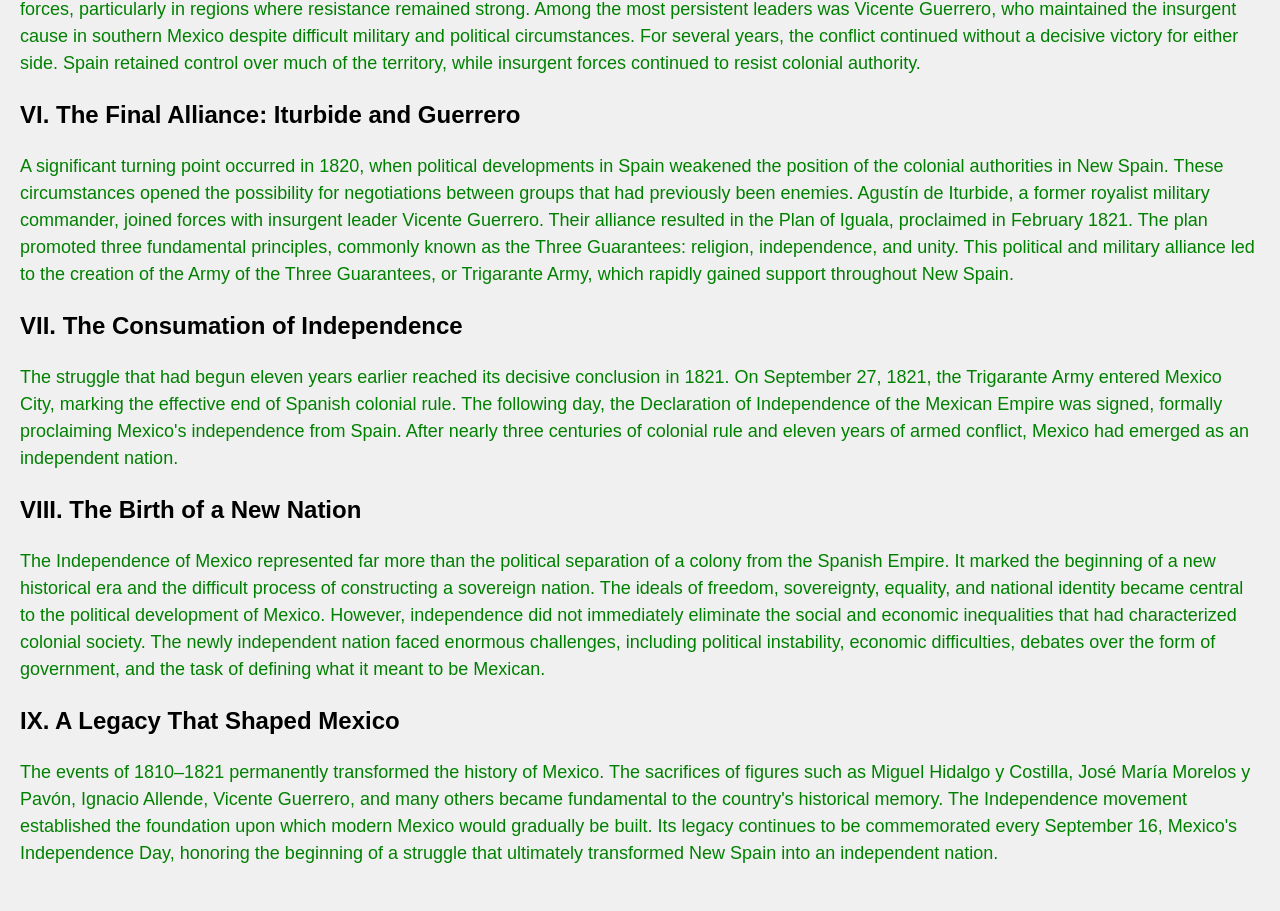
==== commit cc9597e9: "Add margin styles." ====
--- a/index.html
+++ b/index.html
@@ -20,7 +20,7 @@
       </nav>
     </header>
 
-    <h1 calss="Patriotic-TItle">
+    <h1 class="patriotic-title">
       <span class="green">Mexican</span>
       <span class="withe">Patriotic Month</span>
       <span class="red">September</span>
@@ -187,4 +187,4 @@
     </p>
   </body>
 </html>
->
+
--- a/style.css
+++ b/style.css
@@ -1,8 +1,17 @@
 /* Reset */
 * {
   margin:0;
-  paddinig:0;
+  padding:0;
   box-sizing: border-box;
+}
+
+/*Replace margins*/
+header, p, h1, h2, blockquote {
+  margin-bottom: 1.5rem;
+}
+
+h1:has(+ h2){
+  margin-bottom: 3rem;
 }
 
 /* Header */
@@ -73,9 +82,7 @@
   padding: 20px;
 }
 
-h1 {
-  text-align: center;
-}
+
 
 .patriotic-title {
   text-align: center;
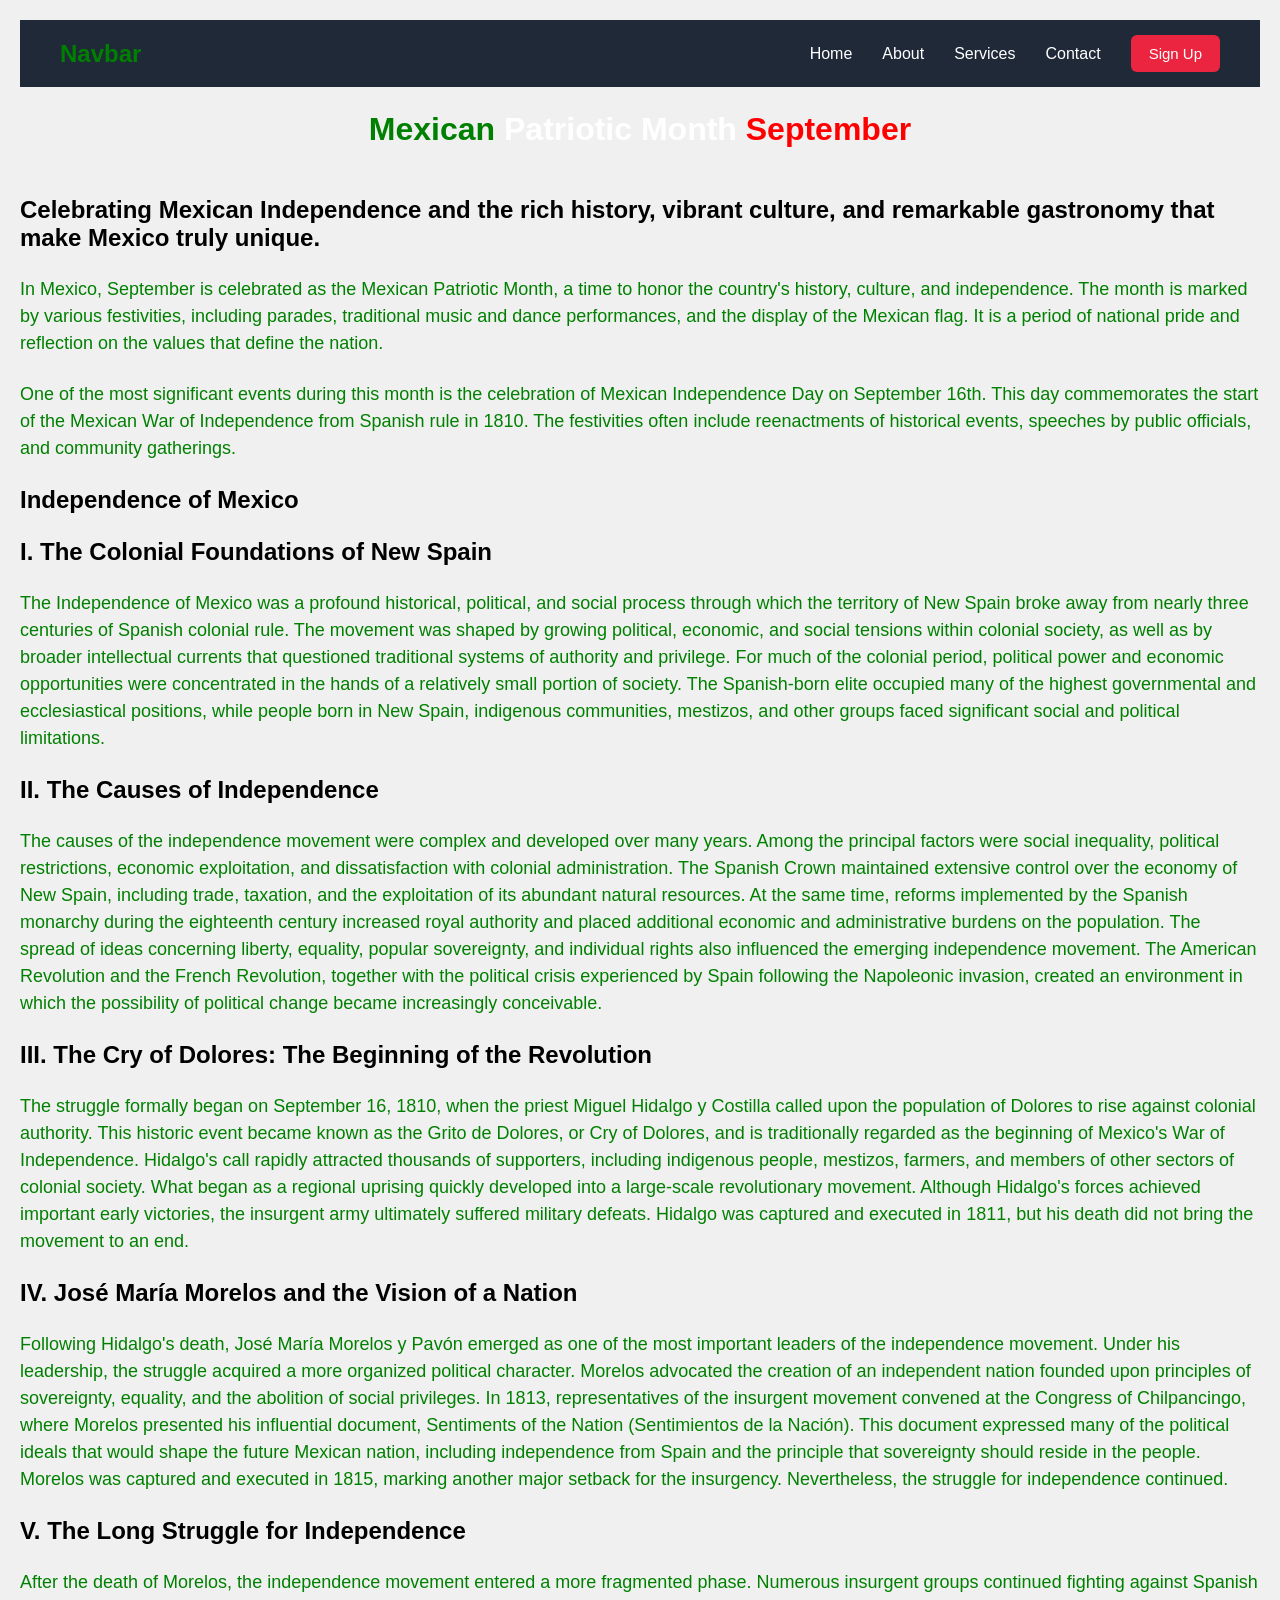
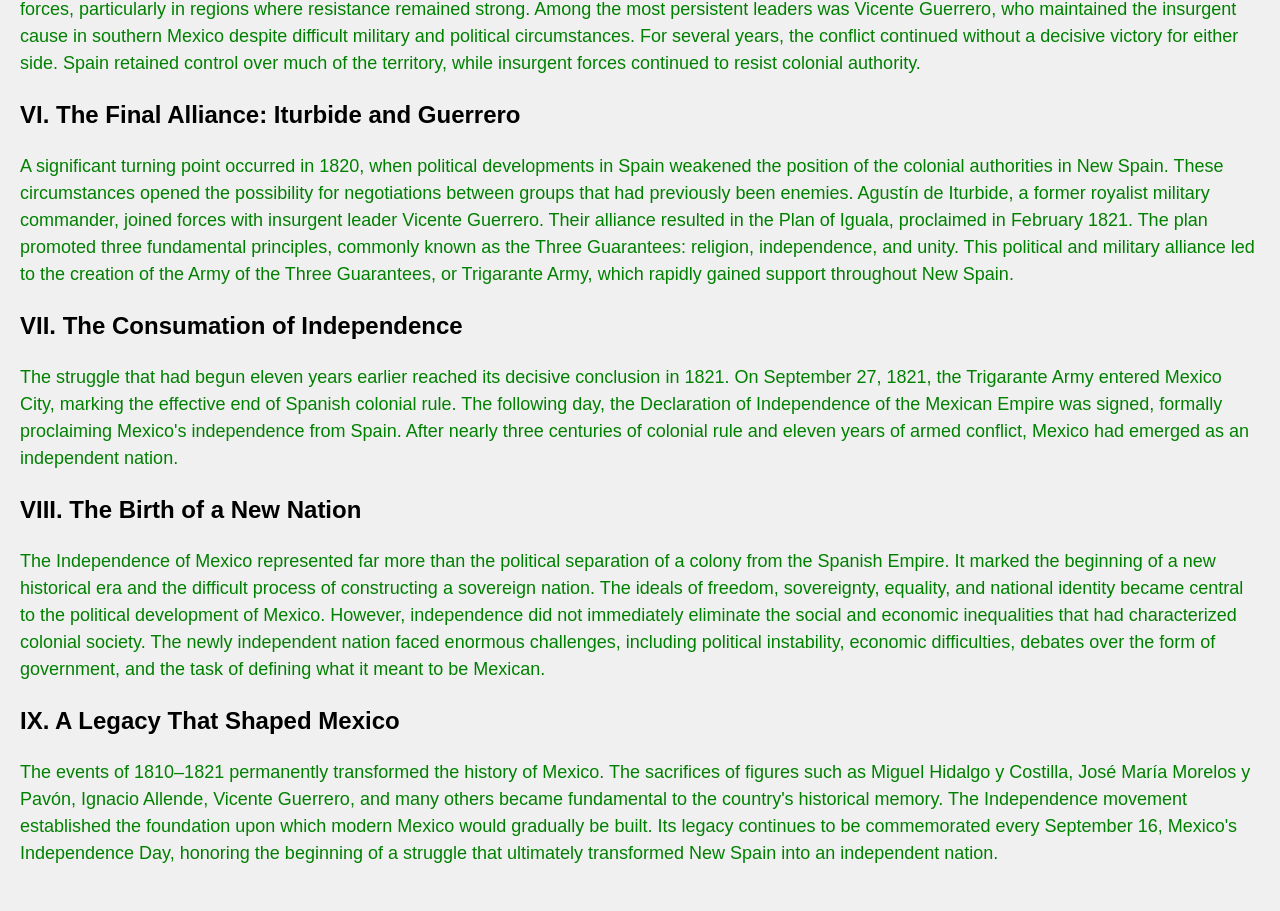
==== commit 50cd8e9c: "Fix spelling on index.html Co-authored-by: Michael Hairston <mhairston@users.noreply.github.com>" ====
--- a/index.html
+++ b/index.html
@@ -22,7 +22,7 @@
 
     <h1 class="patriotic-title">
       <span class="green">Mexican</span>
-      <span class="withe">Patriotic Month</span>
+      <span class="white">Patriotic Month</span>
       <span class="red">September</span>
     </h1>
 
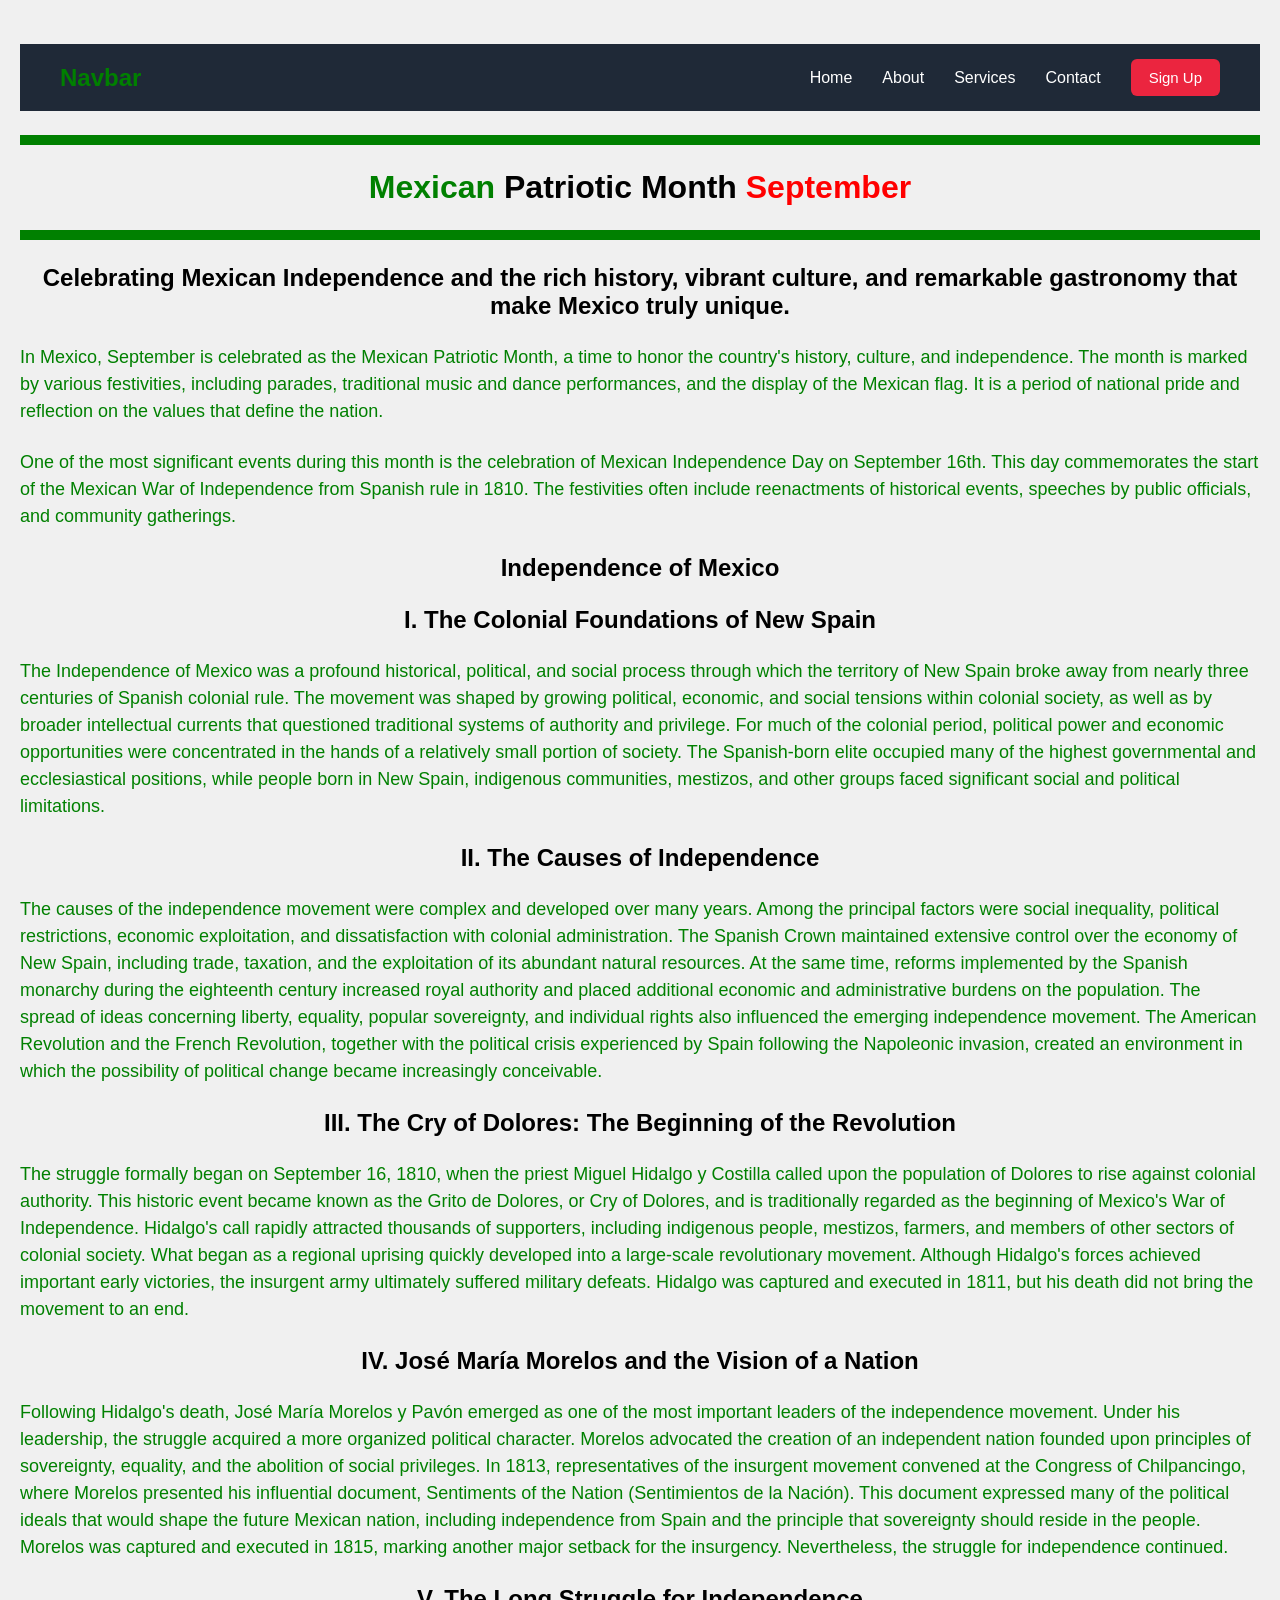
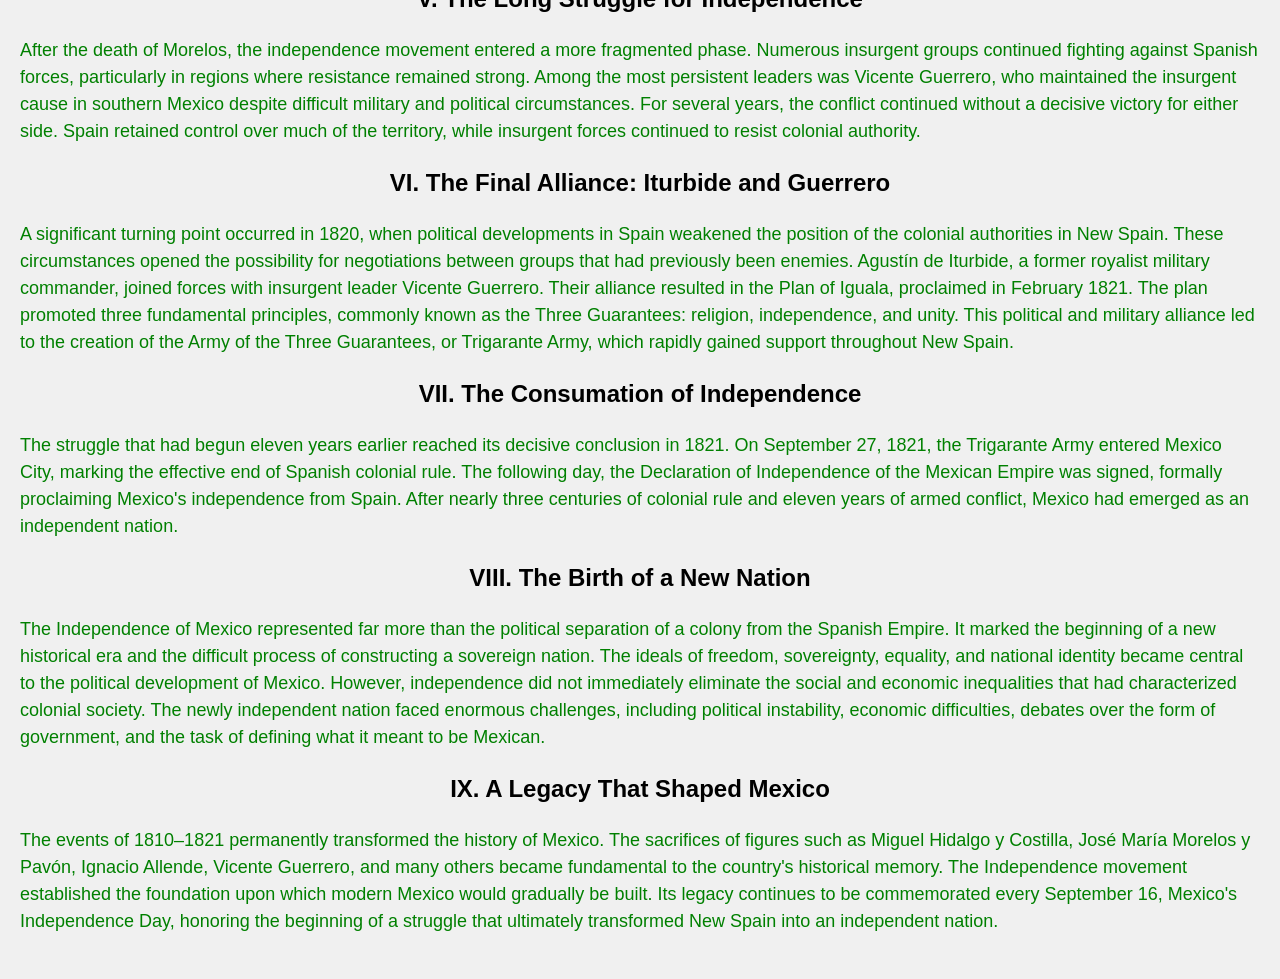
==== commit d82427f2: "Add about content" ====
--- a/index.html
+++ b/index.html
@@ -12,24 +12,30 @@
         <a href="#" class="logo">Navbar</a>
         <ul>
           <li><a href="#">Home</a></li>
-          <li><a href="#">About</a></li>
-          <li><a href="#">Services</a></li>
-          <li><a href="#">Contact</a></li>
+          <li><a href="about.html">About</a></li>
+          <li><a href="services.html">Services</a></li>
+          <li><a href="contact.html">Contact</a></li>
           <button class="btn">Sign Up</button>
         </ul>
       </nav>
     </header>
 
-    <h1 class="patriotic-title">
+    <img class="img-top" src="../Assignment2/Images/Colors/Independence_day_flag.jpg" alt="">
+
+
+    <h1 calss="Patriotic-TItle">
       <span class="green">Mexican</span>
-      <span class="white">Patriotic Month</span>
+      <span class="withe">Patriotic Month</span>
       <span class="red">September</span>
     </h1>
+
+    <img class="img-top" src="../Assignment2/Images/Colors/Independence_day_horses.jpg" alt="">
 
     <h2>
       Celebrating Mexican Independence and the rich history, vibrant culture, and remarkable gastronomy that make Mexico truly unique.
     </h2>
 
+    
     <p>
       In Mexico, September is celebrated as the Mexican Patriotic Month, a time
       to honor the country's history, culture, and independence. The month is
--- a/style.css
+++ b/style.css
@@ -1,17 +1,17 @@
 /* Reset */
 * {
   margin:0;
-  padding:0;
+  paddinig:0;
   box-sizing: border-box;
 }
 
+h2 {
+  text-align: center;
+}
 /*Replace margins*/
 header, p, h1, h2, blockquote {
   margin-bottom: 1.5rem;
-}
-
-h1:has(+ h2){
-  margin-bottom: 3rem;
+  margin-top: 1.5rem;
 }
 
 /* Header */
@@ -74,6 +74,33 @@
   background-color: #d81d1d;
 }
 
+.img-top {
+   display: block;
+    margin-left: auto;
+    margin-right: auto;
+    /* Optional: prevents the image from breaking layout on smaller screens */
+    max-width: 100%; 
+    height: auto;
+    border: 5px solid green;
+}
+
+.img-middle-about {
+  width: 500px;
+  height: 300px; 
+  border: 5px solid green;
+}
+
+.img-presitent-about {
+  width: 500px;
+  height: 300px; 
+  border: 5px solid red;
+}
+
+.img-buttom-about {
+  width: 500px;
+  height: 300px; 
+  border: 5px solid green;
+}
 
 body {
   background-color: #f0f0f0;
@@ -82,7 +109,9 @@
   padding: 20px;
 }
 
-
+h1 {
+  text-align: center;
+}
 
 .patriotic-title {
   text-align: center;
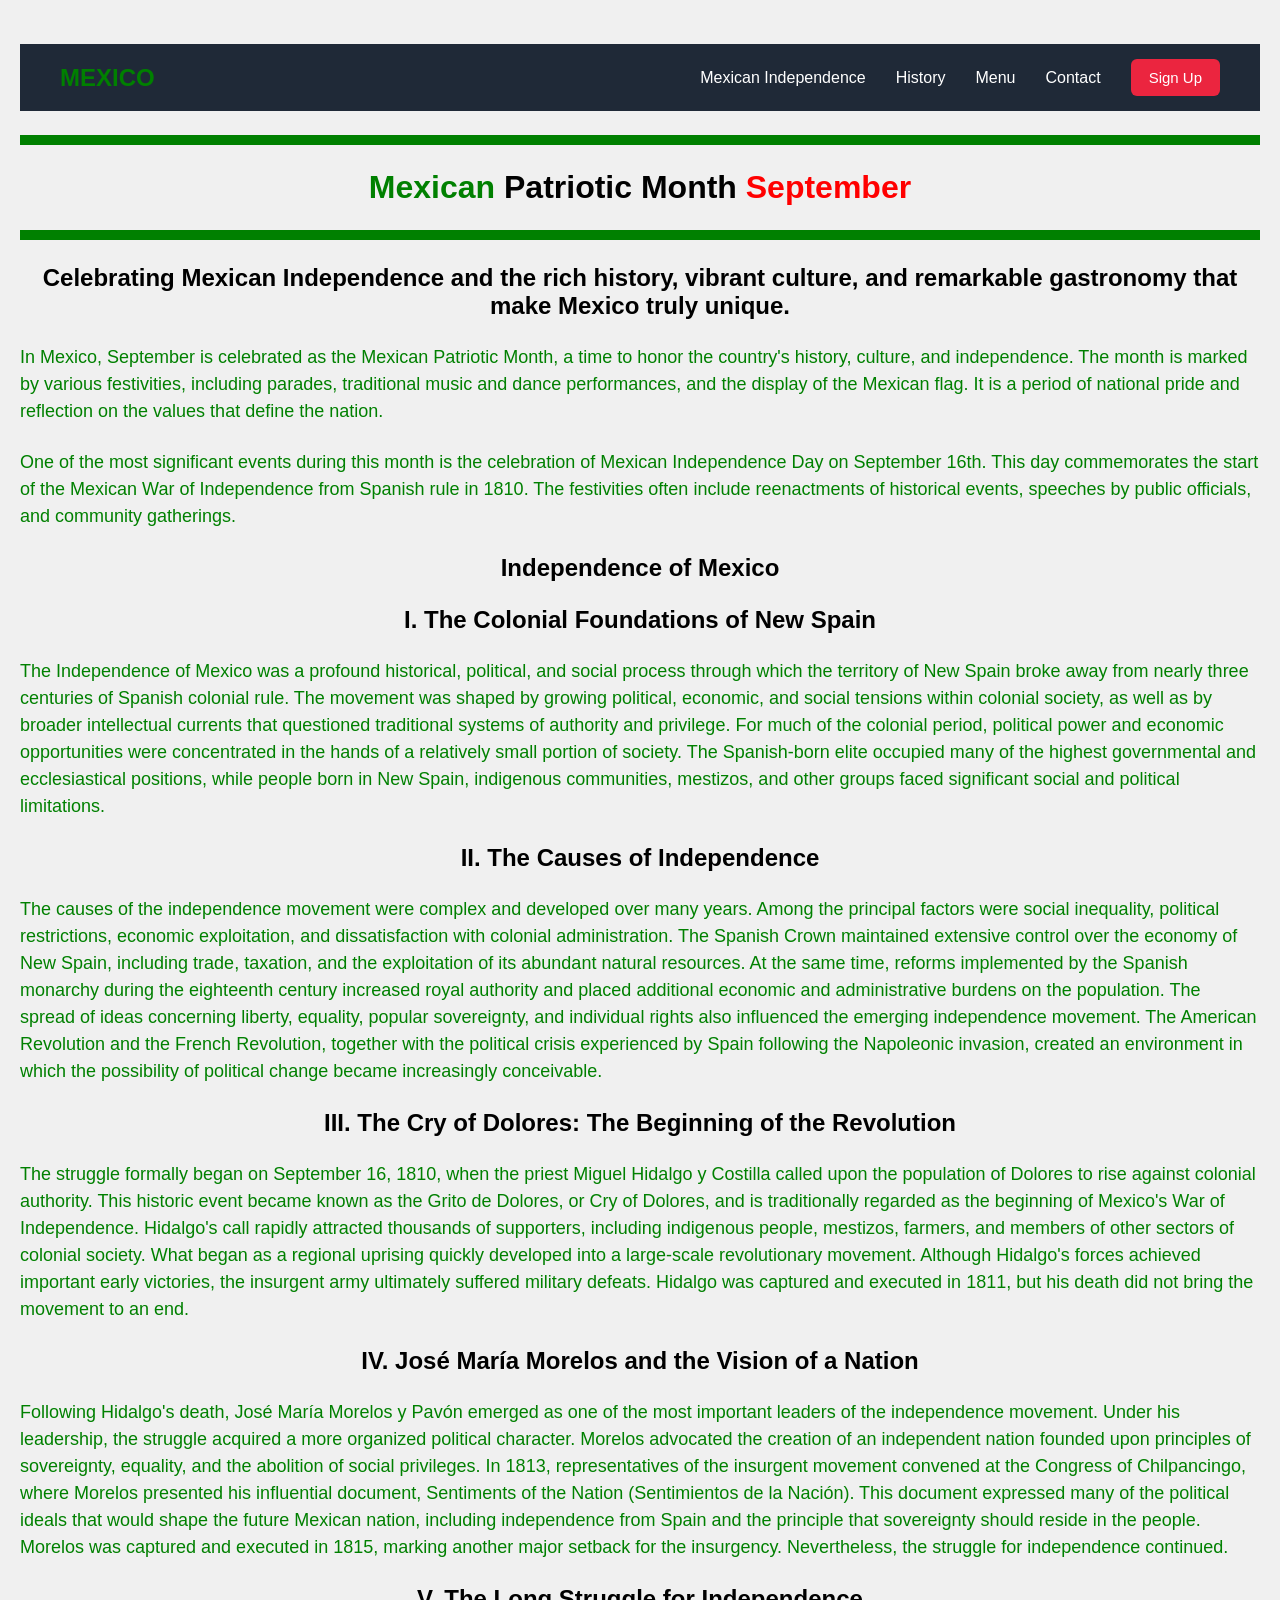
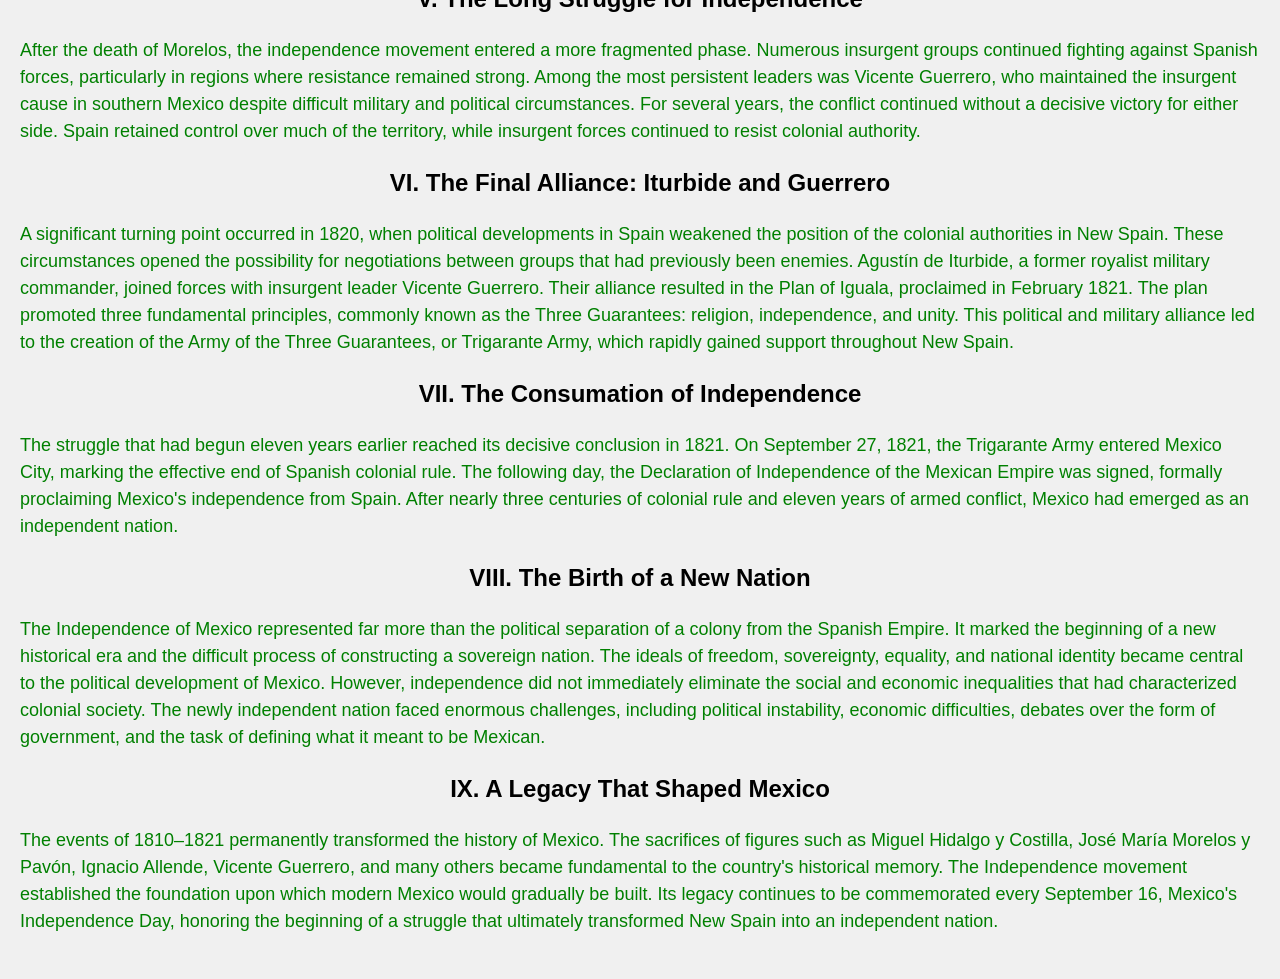
==== commit d1c4e025: "Updates" ====
--- a/index.html
+++ b/index.html
@@ -3,17 +3,23 @@
   <head>
     <meta charset="UTF-8" />
     <meta name="viewport" content="width=device-width, initial-scale=1.0" />
-    <title>Document</title>
+    <title>Home</title>
     <link rel="stylesheet" href="style.css" />
   </head>
   <body>
     <header>
       <nav>
-        <a href="#" class="logo">Navbar</a>
+        <a href="#" class="logo">MEXICO</a>
         <ul>
-          <li><a href="#">Home</a></li>
-          <li><a href="about.html">About</a></li>
-          <li><a href="services.html">Services</a></li>
+          <li><a href="home.html">Mexican Independence</a></li>
+          <li><a href="history.html">History</a></li>
+          <li class="dropdown"><a href="menu.html">Menu</a>
+          <ul class="dropdown-menu">
+          <li><a href="aztecas.html">Aztecas</a></li>
+          <li><a href="independence.html">Mexican Independence</a></li>
+          <li><a href="revolution.html">Revolution</a></li>
+          </ul>
+          </li>
           <li><a href="contact.html">Contact</a></li>
           <button class="btn">Sign Up</button>
         </ul>
@@ -23,7 +29,7 @@
     <img class="img-top" src="../Assignment2/Images/Colors/Independence_day_flag.jpg" alt="">
 
 
-    <h1 calss="Patriotic-TItle">
+    <h1 calss="Patriotic-Title">
       <span class="green">Mexican</span>
       <span class="withe">Patriotic Month</span>
       <span class="red">September</span>
--- a/style.css
+++ b/style.css
@@ -102,6 +102,32 @@
   border: 5px solid green;
 }
 
+/* Dropdown parent */
+.dropdown {
+    position: relative;
+}
+
+/* Hide dropdown by default */
+.dropdown-menu {
+    display: none;
+    position: absolute;
+    top: 100%;
+    left: 0;
+    
+    list-style: none;
+    padding: 0;
+    margin: 0;
+    min-width: 180px;
+    
+    background-color: #1f2937;
+}
+
+/* Show dropdown when mouse is over Menu */
+.dropdown:hover .dropdown-menu {
+    display: block;
+}
+
+
 body {
   background-color: #f0f0f0;
   font-family: Arial, sans-serif;
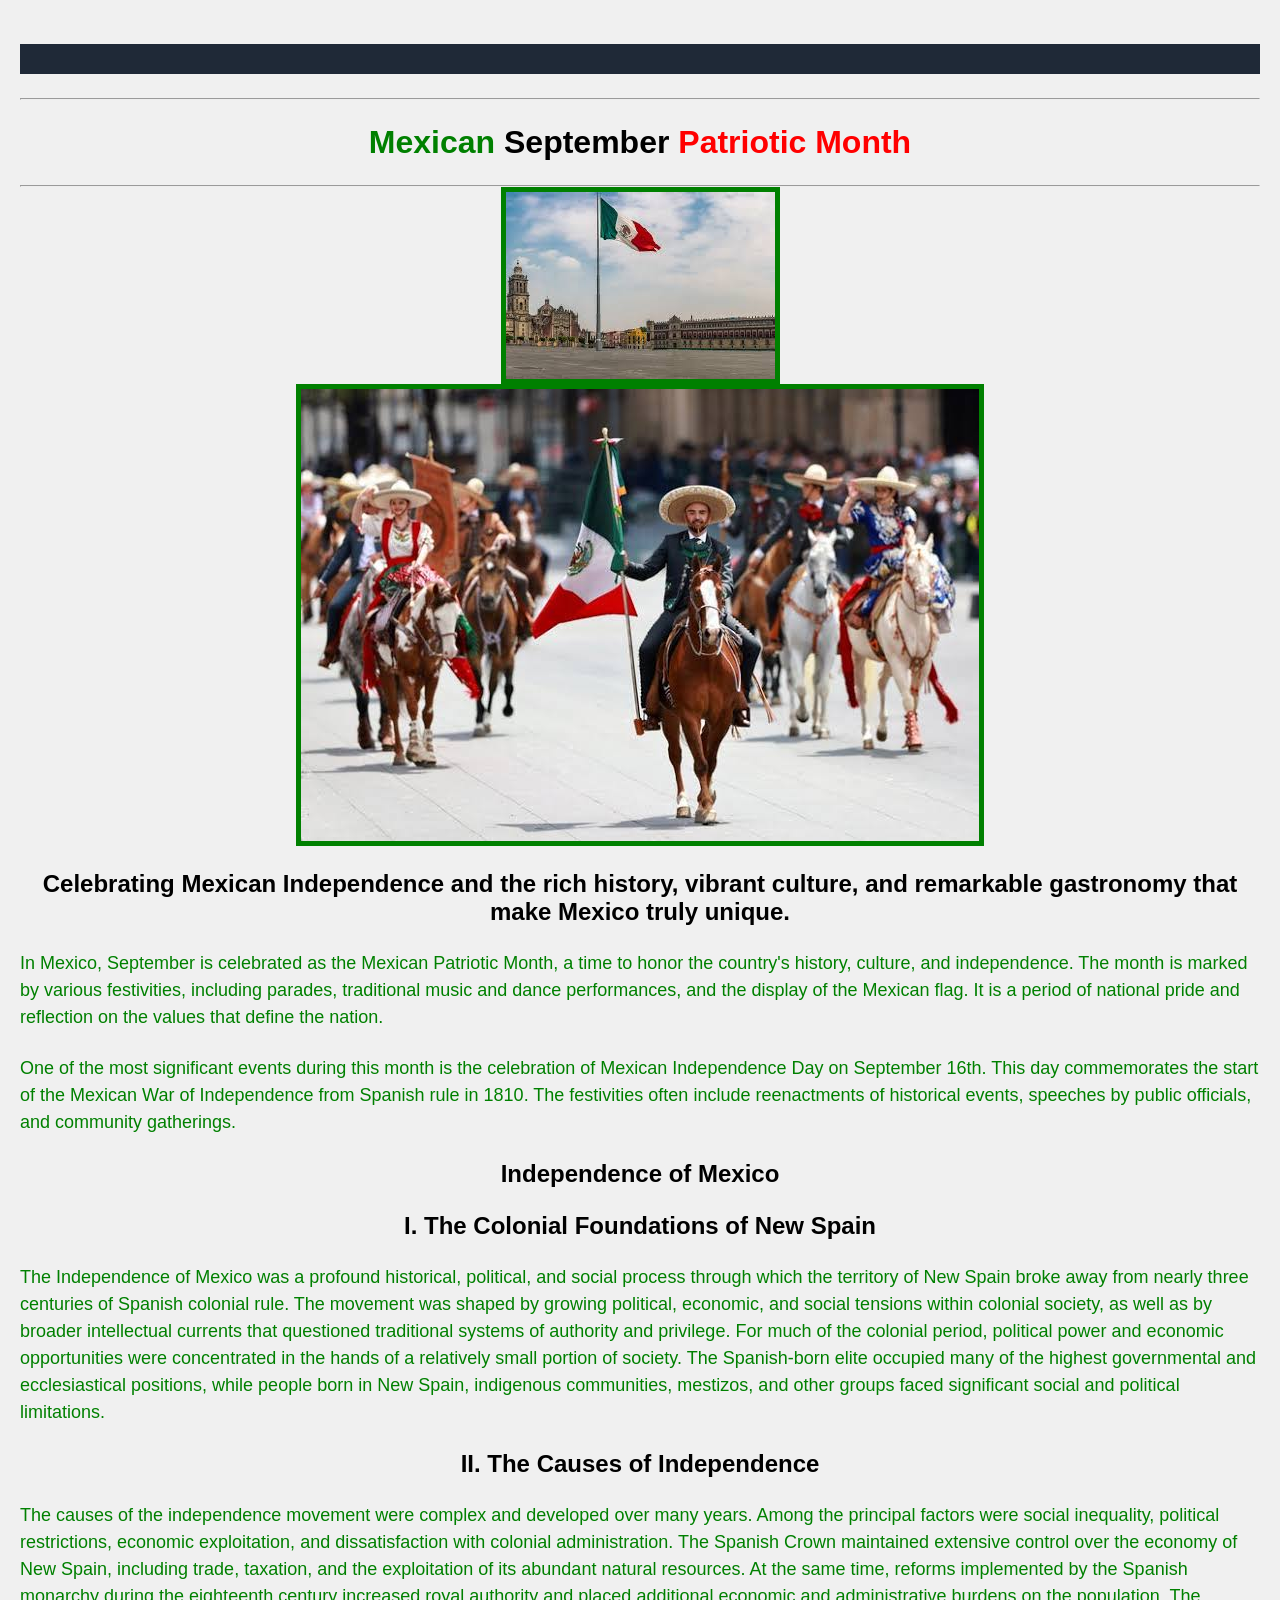
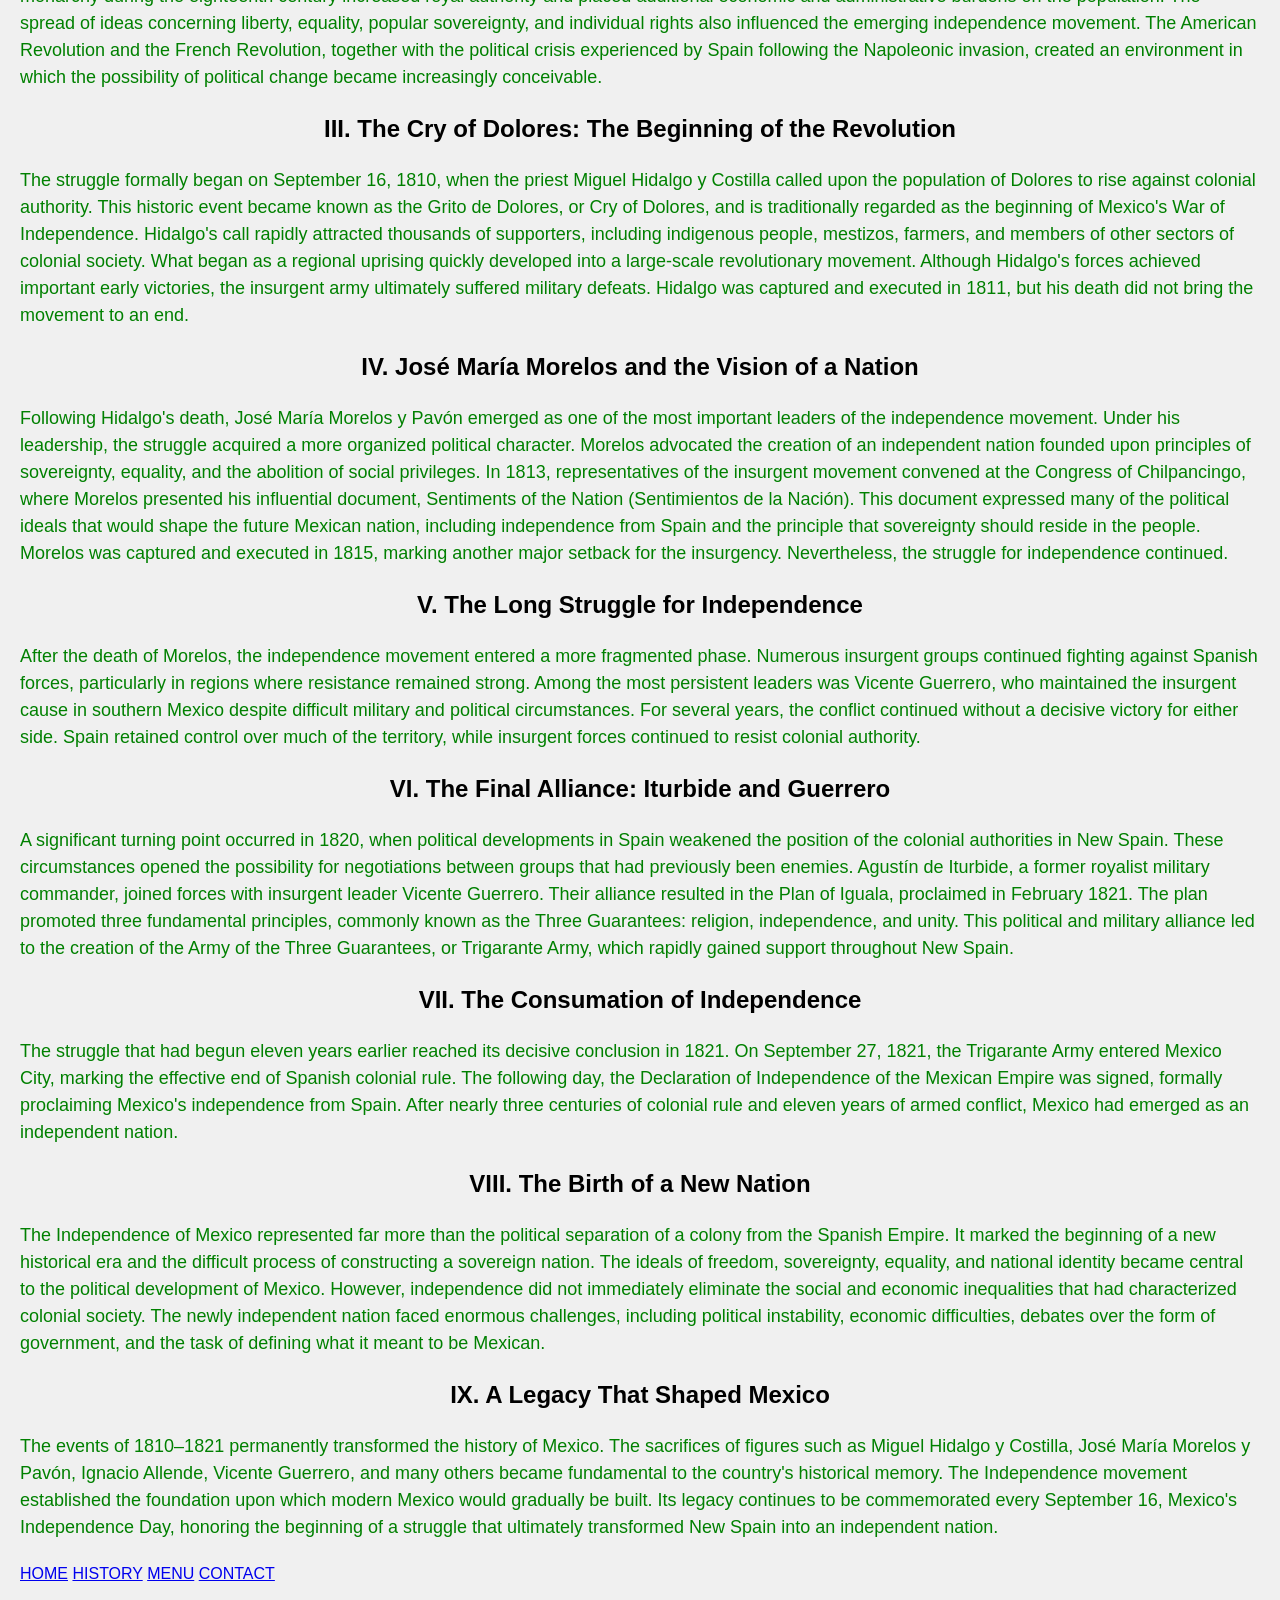
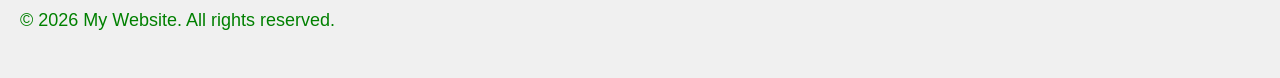
==== commit dad8abc7: "Update website pages" ====
--- a/index.html
+++ b/index.html
@@ -5,43 +5,44 @@
     <meta name="viewport" content="width=device-width, initial-scale=1.0" />
     <title>Home</title>
     <link rel="stylesheet" href="style.css" />
+    <script src="script.js"></script>
+    <script src="main-header.js"></script>
+    <script src="main-footer.js"></script>
   </head>
   <body>
     <header>
-      <nav>
-        <a href="#" class="logo">MEXICO</a>
-        <ul>
-          <li><a href="home.html">Mexican Independence</a></li>
-          <li><a href="history.html">History</a></li>
-          <li class="dropdown"><a href="menu.html">Menu</a>
-          <ul class="dropdown-menu">
-          <li><a href="aztecas.html">Aztecas</a></li>
-          <li><a href="independence.html">Mexican Independence</a></li>
-          <li><a href="revolution.html">Revolution</a></li>
-          </ul>
-          </li>
-          <li><a href="contact.html">Contact</a></li>
-          <button class="btn">Sign Up</button>
-        </ul>
-      </nav>
+      <main-header></main-header>
     </header>
 
-    <img class="img-top" src="../Assignment2/Images/Colors/Independence_day_flag.jpg" alt="">
-
-
-    <h1 calss="Patriotic-Title">
+    <hr class="thick_g" />
+
+    <h1>
       <span class="green">Mexican</span>
-      <span class="withe">Patriotic Month</span>
-      <span class="red">September</span>
+      <span class="withe">September</span>
+      <span class="red">Patriotic Month</span>
     </h1>
 
-    <img class="img-top" src="../Assignment2/Images/Colors/Independence_day_horses.jpg" alt="">
+    <hr class="thick_r" />
+
+    <div class="img_container1">
+      <img
+        class="img-top"
+        src="../Images/Colors/Independence_day_flag.jpg"
+        alt=""
+      />
+
+      <img
+        class="img-top"
+        src="../Images/Colors/Independence_day_horses.jpg"
+        alt=""
+      />
+    </div>
 
     <h2>
-      Celebrating Mexican Independence and the rich history, vibrant culture, and remarkable gastronomy that make Mexico truly unique.
+      Celebrating Mexican Independence and the rich history, vibrant culture,
+      and remarkable gastronomy that make Mexico truly unique.
     </h2>
 
-    
     <p>
       In Mexico, September is celebrated as the Mexican Patriotic Month, a time
       to honor the country's history, culture, and independence. The month is
@@ -197,6 +198,16 @@
       Mexico's Independence Day, honoring the beginning of a struggle that
       ultimately transformed New Spain into an independent nation.
     </p>
+
+    <footer>
+      <div class="footer-container">
+        <a class="footer-link" href="index.html">HOME</a>
+        <a class="footer-link" href="history.html">HISTORY</a>
+        <a class="footer-link" href="menu.html">MENU</a>
+        <a class="footer-link" href="contact.html">CONTACT</a>
+
+        <p>&copy; 2026 My Website. All rights reserved.</p>
+      </div>
+    </footer>
   </body>
 </html>
-
